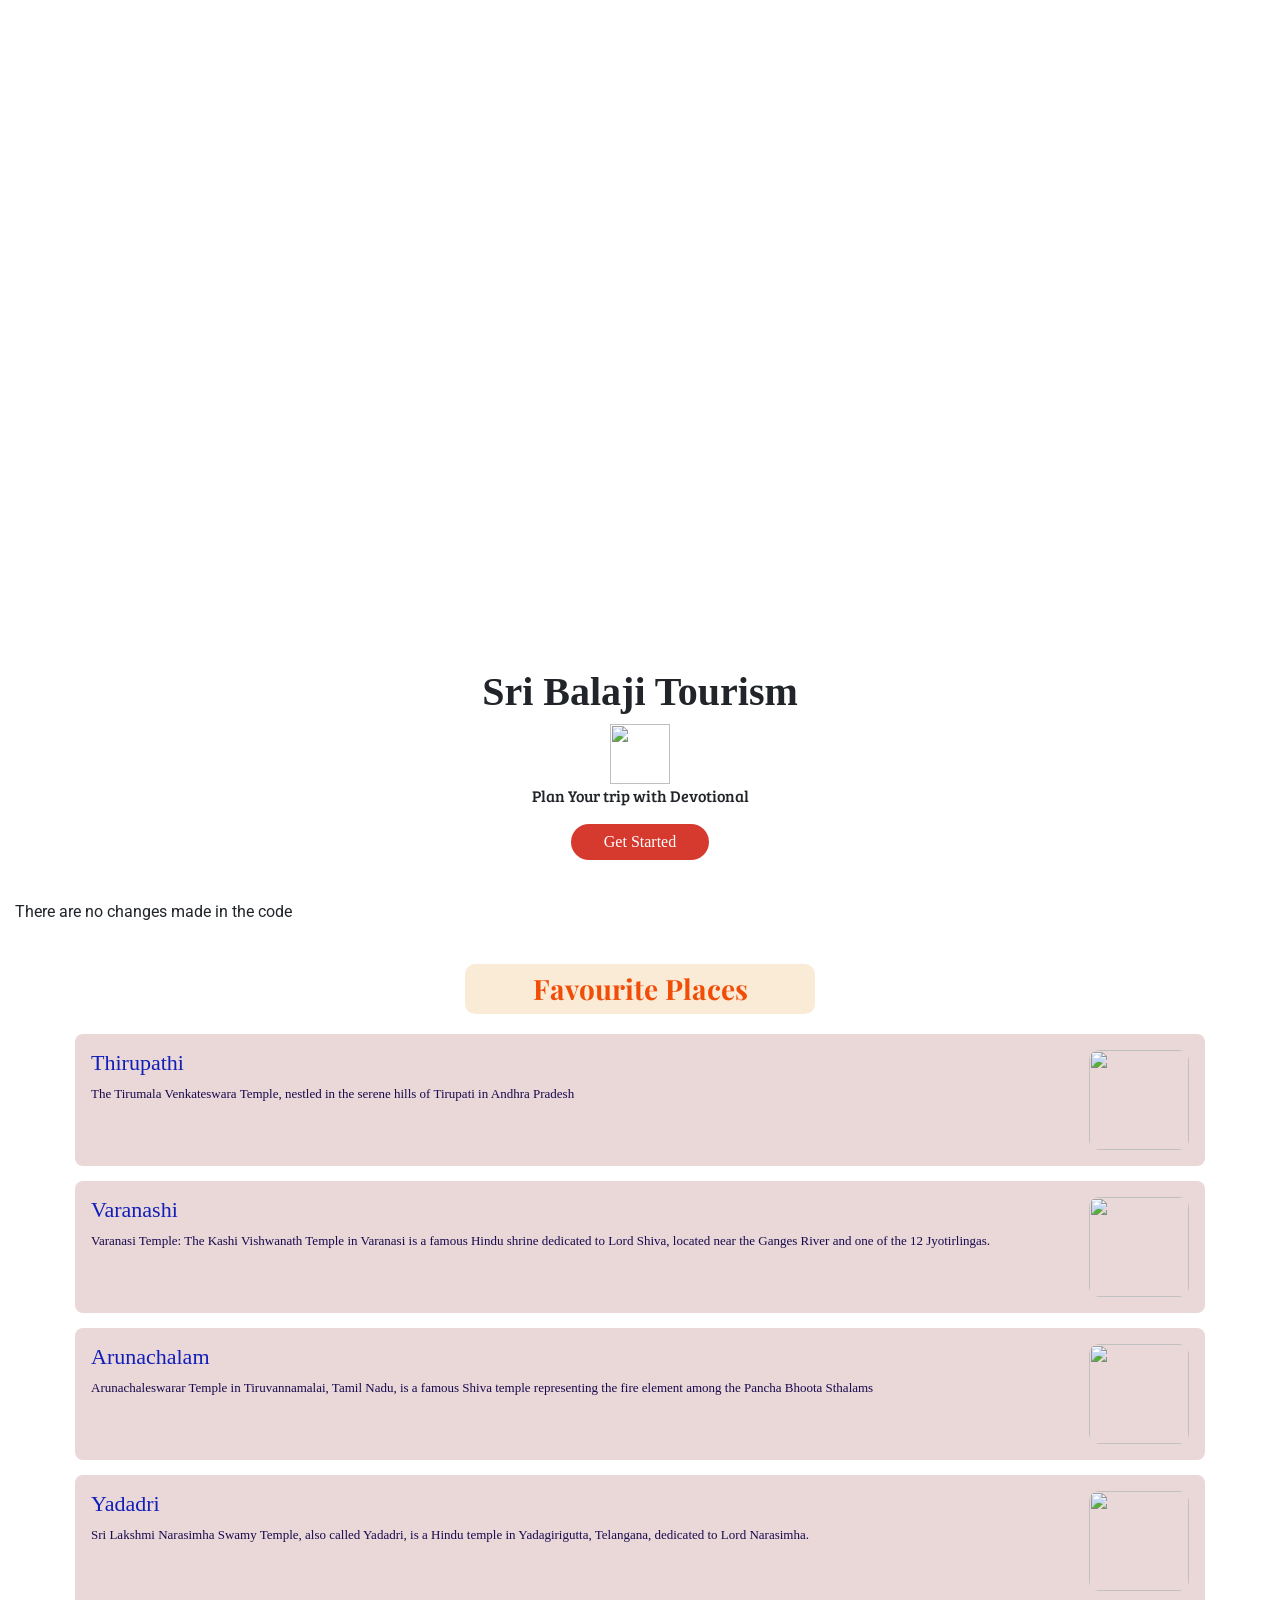
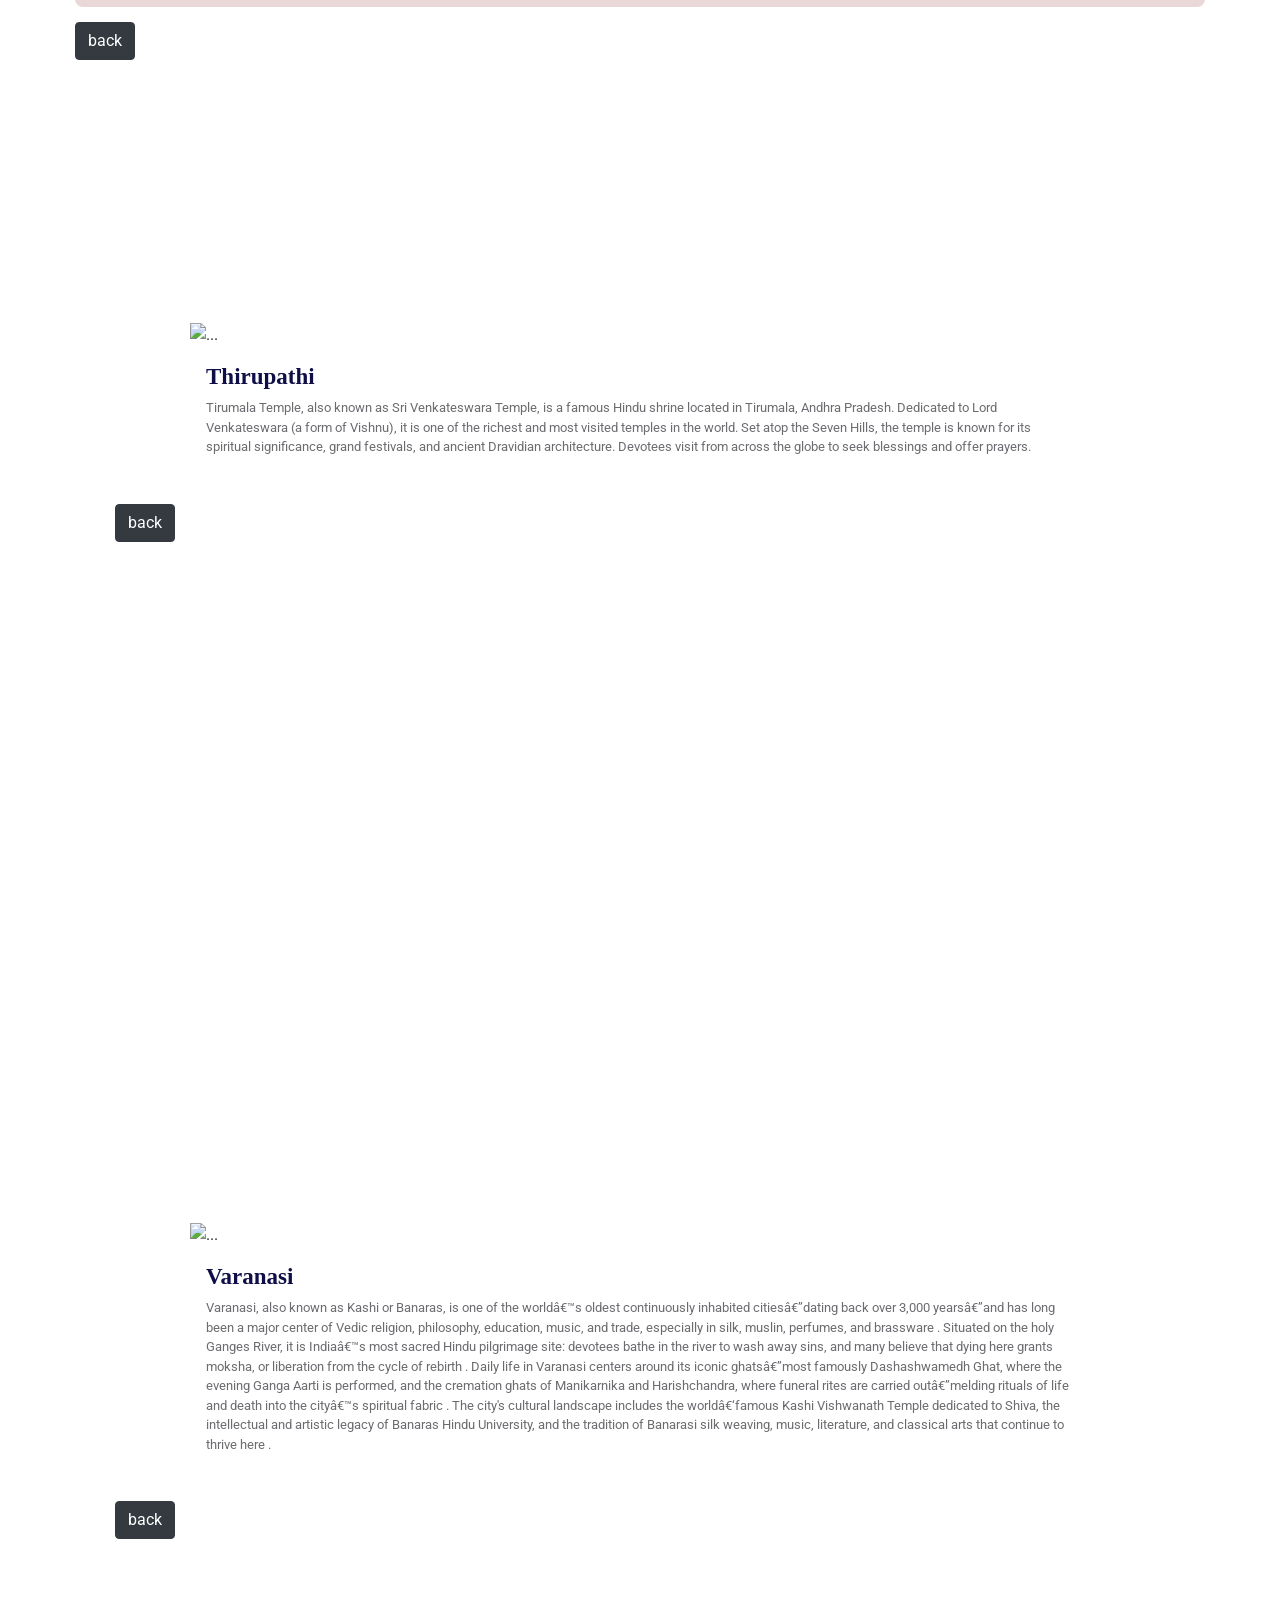
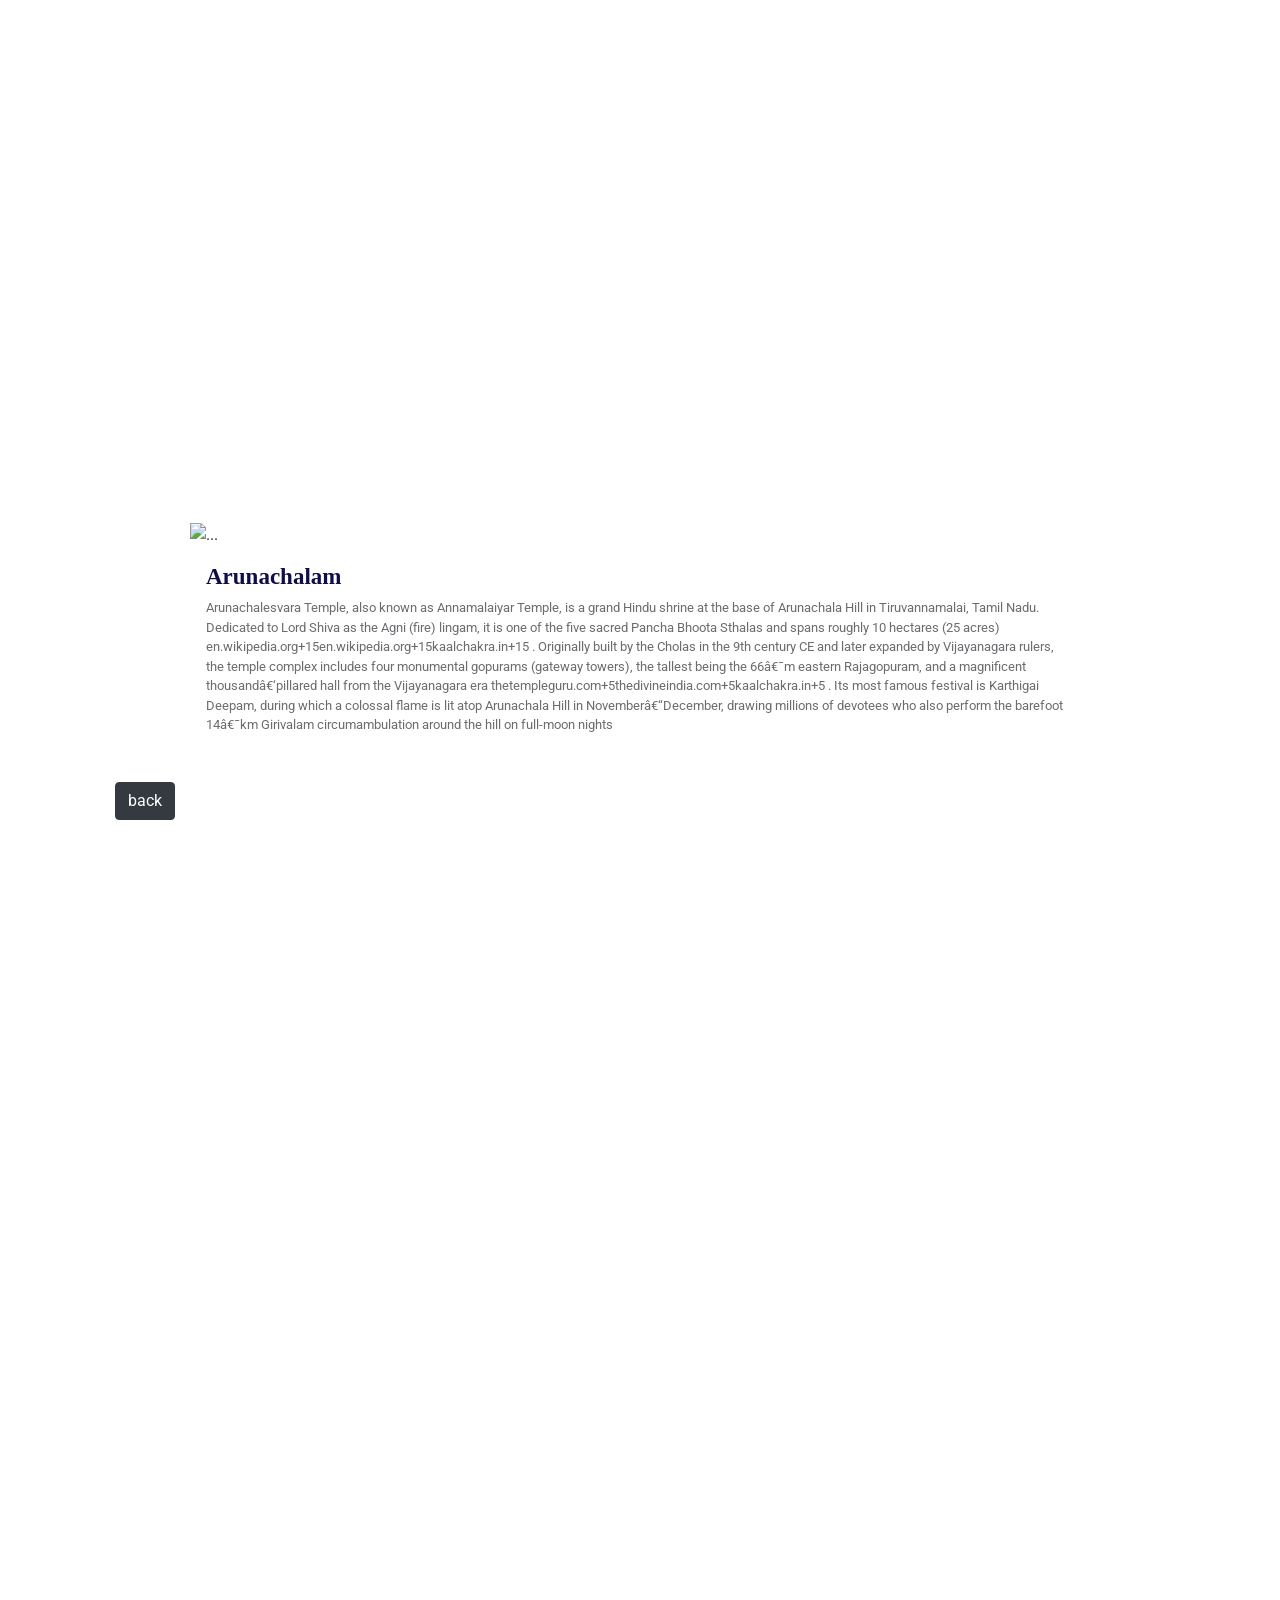
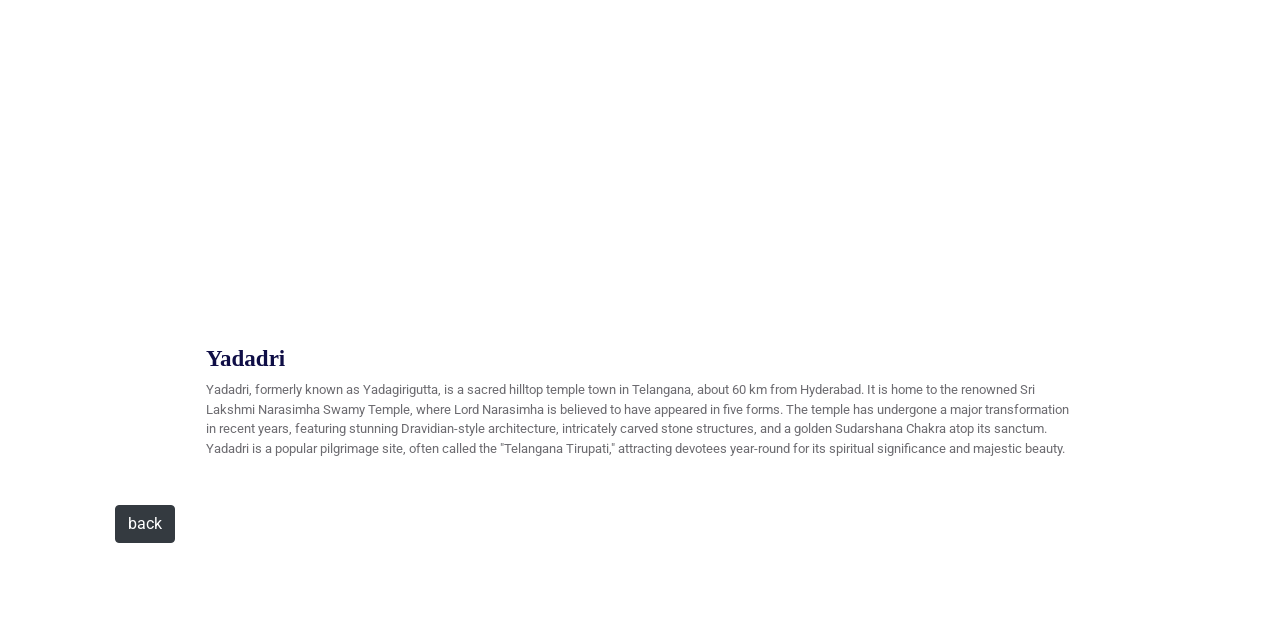
==== index.html @ 4195b689 "Update index.html" ====
<!DOCTYPE html>
<html>

<head>
    <link rel="stylesheet" href="https://stackpath.bootstrapcdn.com/bootstrap/4.5.2/css/bootstrap.min.css" integrity="sha384-JcKb8q3iqJ61gNV9KGb8thSsNjpSL0n8PARn9HuZOnIxN0hoP+VmmDGMN5t9UJ0Z" crossorigin="anonymous">
    <script src="https://code.jquery.com/jquery-3.5.1.slim.min.js" integrity="sha384-DfXdz2htPH0lsSSs5nCTpuj/zy4C+OGpamoFVy38MVBnE+IbbVYUew+OrCXaRkfj" crossorigin="anonymous"></script>
    <script src="https://cdn.jsdelivr.net/npm/popper.js@1.16.1/dist/umd/popper.min.js" integrity="sha384-9/reFTGAW83EW2RDu2S0VKaIzap3H66lZH81PoYlFhbGU+6BZp6G7niu735Sk7lN" crossorigin="anonymous"></script>
    <script src="https://stackpath.bootstrapcdn.com/bootstrap/4.5.2/js/bootstrap.min.js" integrity="sha384-B4gt1jrGC7Jh4AgTPSdUtOBvfO8shuf57BaghqFfPlYxofvL8/KUEfYiJOMMV+rV" crossorigin="anonymous"></script>
    <link rel="stylesheet" href="index.css">
</head>

<body>
    <div class="container-fluid">
        <div class="row">
            <div class="col-12 col-sm-12 col-md-6 col-xl-12">
                <div id="sectionHome">
                    <div class="bg-container d-flex flex-column justify-content-end">
                        <div class="tourism-card">
                            <h1 class="main-heading"> Sri Balaji Tourism</h1>
                            <p class="paragraph">
                                <img src="https://external-content.duckduckgo.com/iu/?u=https%3A%2F%2Fi.pinimg.com%2Foriginals%2F94%2F79%2Fde%2F9479de7b7106956ab9686d57e9018af1.jpg&f=1&nofb=1&ipt=e01b8afde6df83fabe0d00601549e93e719716b036ef08b080f4d89415a1902a" class="balaji-logo" />
                                </br>Plan Your trip with Devotional
                            </p>
                            <button class="button" onclick="display('sectionFavouritePlaces')">Get Started</button>
                        </div>
                    </div>There are no changes made in the code

                </div>
                <div id="sectionFavouritePlaces">
                    <div class="favourite-places-bg-container">
                        <h1 class="favourite-places-heading">Favourite Places</h1>
                        <div class="favourite-place-card-container d-flex flex-row justify-content-between" onclick="display('sectionTajMahalDetailedView')">
                            <div>
                                <h1 class="favourite-place-card-heading">Thirupathi</h1>
                                <p class="favourite-place-card-description">
                                    The Tirumala Venkateswara Temple, nestled in the serene hills of Tirupati in Andhra Pradesh
                                </p>
                            </div>
                            <div>
                                <img src="https://external-content.duckduckgo.com/iu/?u=https%3A%2F%2Ftfiglobalnews.com%2Fwp-content%2Fuploads%2F2022%2F12%2FTirupati_Balaji_temple_complex.jpg&f=1&nofb=1&ipt=64a5ea00f13ce7e74c8537146df864313cc345fa9e942169360be334f5037aa8" class="favourite-place-card-image" />
                            </div>

                        </div>
                        <div class="favourite-place-card-container d-flex flex-row justify-content-between" onclick="display('sectionGoldenTempleDetailedView')">
                            <div>
                                <h1 class="favourite-place-card-heading">Varanashi</h1>
                                <p class="favourite-place-card-description">
                                    Varanasi Temple: The Kashi Vishwanath Temple in Varanasi is a famous Hindu shrine dedicated to Lord Shiva, located near the Ganges River and one of the 12 Jyotirlingas.
                                </p>
                            </div>
                            <div>
                                <img src="https://external-content.duckduckgo.com/iu/?u=https%3A%2F%2Fwww.tourmyindia.com%2Fblog%2Fwp-content%2Fuploads%2F2023%2F02%2FVaranasi-Religious-Tourism-Popular-Temples-to-Visit-in-Varanasi.jpg&f=1&nofb=1&ipt=471bdfb95ff33719f95c7947a641fb3fe5b7a101c024f998e3257949e4a5c93d" class="favourite-place-card-image" />
                            </div>

                        </div>
                        <div class="favourite-place-card-container d-flex flex-row justify-content-between" onclick="display('sectionArunachalamTempleDetailedView')">
                            <div>
                                <h1 class="favourite-place-card-heading">Arunachalam</h1>
                                <p class="favourite-place-card-description">
                                    Arunachaleswarar Temple in Tiruvannamalai, Tamil Nadu, is a famous Shiva temple representing the fire element among the Pancha Bhoota Sthalams
                                </p>
                            </div>
                            <div>
                                <img src="https://encrypted-tbn0.gstatic.com/images?q=tbn:ANd9GcRwjYRe4BybwfrfgHwgW8Pzn5dio9k8huXOBAoXU-Se9A&s=10" class="favourite-place-card-image" />
                            </div>

                        </div>
                        <div class="favourite-place-card-container d-flex flex-row justify-content-between" onclick="display('sectionYadadriTempleDetailedView')">
                            <div>
                                <h1 class="favourite-place-card-heading">Yadadri</h1>
                                <p class="favourite-place-card-description">
                                    Sri Lakshmi Narasimha Swamy Temple, also called Yadadri, is a Hindu temple in Yadagirigutta, Telangana, dedicated to Lord Narasimha.
                                </p>
                            </div>
                            <div>
                                <img src="https://external-content.duckduckgo.com/iu/?u=https%3A%2F%2Ftse2.mm.bing.net%2Fth%2Fid%2FOIP.yFbppGT-9G1YxyO4Nz_aGgHaE4%3Fpid%3DApi&f=1&ipt=25a10aa318643e271bbb2f9b9fc048b1a77aedc39e9fe5e6f0d69fba869d1e87&ipo=images" class="favourite-place-card-image" />
                            </div>

                        </div>
                        <button class="btn btn-dark" onclick="display('sectionHome')">back</button>
                    </div>
                </div>
                <div id="sectionTajMahalDetailedView">
                    <div class="detailed-view-bg-container">
                        <h1 class="detailed-view-heading">Detailed View</h1>
                        <div class="detailed-view-card-container">
                            <div id="carouselExampleIndicators1" class="carousel slide" data-ride="carousel">
                                <ol class="carousel-indicators">
                                    <li data-target="#carouselExampleIndicators" data-slide-to="0" class="active"></li>
                                    <li data-target="#carouselExampleIndicators" data-slide-to="1"></li>
                                    <li data-target="#carouselExampleIndicators" data-slide-to="2"></li>
                                </ol>
                                <div class="carousel-inner">
                                    <div class="carousel-item active">
                                        <img src="https://external-content.duckduckgo.com/iu/?u=https%3A%2F%2Ftse1.mm.bing.net%2Fth%2Fid%2FOIP.YUrFMArbCBVs9sr-he4M2QHaE8%3Fpid%3DApi&f=1&ipt=6a6df800c8b699d6bfc9d7bbc48ece94a73a1002f1f9f75743a2bda0418d4b60&ipo=images" integrity="sha384-DfXdz2htPH0lsSSs5nCTpuj/zy4C+OGpamoFVy38MVBnE+IbbVYUew+OrCXaRkfj" class="d-block w-100" alt="..." />
                                    </div>
                                    <div class="carousel-item">
                                        <img src="https://external-content.duckduckgo.com/iu/?u=https%3A%2F%2Fwallpapers.com%2Fimages%2Fhd%2Ftirupati-balaji-three-statues-avgtoxeqmwl8146u.jpg&f=1&nofb=1&ipt=514b94a393e028b2712175e191f07d54c62233c73ede06464c9e13a2733b291a" class="d-block w-100" alt="..." />
                                    </div>
                                    <div class="carousel-item">
                                        <img src="https://external-content.duckduckgo.com/iu/?u=https%3A%2F%2Ftse4.mm.bing.net%2Fth%2Fid%2FOIP.BniHvixQVhSehjMfbjxejgHaEK%3Fpid%3DApi&f=1&ipt=00cea373f4251bb2215c5baf3a7b54943ee6f9aaf1b8513656304a08f659fae8&ipo=images" class="d-block w-100" alt="..." />
                                    </div>
                                </div>
                                <a class="carousel-control-prev" href="#carouselExampleIndicators1" role="button" data-slide="prev">
                                    <span class="carousel-control-prev-icon" aria-hidden="true"></span>
                                    <span class="sr-only">Previous</span>
                                </a>
                                <a class="carousel-control-next" href="#carouselExampleIndicators1" role="button" data-slide="next">
                                    <span class="carousel-control-next-icon" aria-hidden="true"></span>
                                    <span class="sr-only">Next</span>
                                </a>
                            </div>
                            <div class="detailed-view-card-text-container">
                                <h1 class="detailed-view-card-heading"> Thirupathi</h1>
                                <p class="detailed-view-card-description">
                                    Tirumala Temple, also known as Sri Venkateswara Temple, is a famous Hindu shrine located in Tirumala,
                                    Andhra Pradesh. Dedicated to Lord Venkateswara (a form of Vishnu), it is one of the richest and most visited temples in the world.
                                    Set atop the Seven Hills, the temple is known for its spiritual significance, grand festivals, and ancient Dravidian architecture.
                                    Devotees visit from across the globe to seek blessings and offer prayers.
                                </p>
                            </div>
                        </div>
                        <button class="btn btn-dark" onclick="display('sectionFavouritePlaces')">
                            back
                        </button>
                    </div>
                </div>
                <div id="sectionGoldenTempleDetailedView">
                    <div class="detailed-view-bg-container">
                        <h1 class="detailed-view-heading">Detailed View</h1>
                        <div class="detailed-view-card-container">
                            <div id="goldenTempleCarousel" class="carousel slide" data-ride="carousel">
                                <ol class="carousel-indicators">
                                    <li data-target="#goldenTempleCarousel" data-slide-to="0" class="active"></li>
                                    <li data-target="#goldenTempleCarousel" data-slide-to="1"></li>
                                    <li data-target="#goldenTempleCarousel" data-slide-to="2"></li>
                                </ol>
                                <div class="carousel-inner">
                                    <div class="carousel-item active">
                                        <img src="https://media.istockphoto.com/id/658871478/photo/ghats-on-the-ganges-river.webp?s=1024x1024&w=is&k=20&c=voE7jxUKerPdtp9XQL-0xYWkDx9uWPrnuPqgZ1CqWS8=" class="d-block w-100" alt="..." />
                                    </div>
                                    <div class="carousel-item">
                                        <img src="https://media.istockphoto.com/id/2158688210/photo/the-visual-depicts-a-person-holding-a-torch-with-a-snake-coiled-around-them-aarati-ceremony.webp?s=1024x1024&w=is&k=20&c=7gscwMTU8AhQHLzMS8EBIXBJAy4FXkJweY98GRiz59o=" class="d-block w-100" alt="..." />
                                    </div>
                                    <div class="carousel-item">
                                        <img src="https://www.planetware.com/wpimages/2020/02/india-varanasi-best-places-to-visit-ganges-river.jpg" class="d-block w-100" alt="..." />
                                    </div>
                                </div>
                                <a class="carousel-control-prev" href="#goldenTempleCarousel" role="button" data-slide="prev">
                                    <span class="carousel-control-prev-icon" aria-hidden="true"></span>
                                    <span class="sr-only">Previous</span>
                                </a>
                                <a class="carousel-control-next" href="#goldenTempleCarousel" role="button" data-slide="next">
                                    <span class="carousel-control-next-icon" aria-hidden="true"></span>
                                    <span class="sr-only">Next</span>
                                </a>
                            </div>
                            <div class="detailed-view-card-text-container">
                                <h1 class="detailed-view-card-heading">Varanasi</h1>
                                <p class="detailed-view-card-description">
                                    Varanasi, also known as Kashi or Banaras, is one of the world’s oldest continuously inhabited cities—dating back over 3,000 years—and has long been a major center of Vedic religion, philosophy, education, music, and trade, especially in silk, muslin, perfumes, and brassware . Situated on the holy Ganges River, it is India’s most sacred Hindu pilgrimage site: devotees bathe in the river to wash away sins, and many believe that dying here grants moksha, or liberation from the cycle of rebirth . Daily life in Varanasi centers around its iconic ghats—most famously Dashashwamedh Ghat, where the evening Ganga Aarti is performed, and the cremation ghats of Manikarnika and Harishchandra, where funeral rites are carried out—melding rituals of life and death into the city’s spiritual fabric . The city's cultural landscape includes the world‑famous Kashi Vishwanath Temple dedicated to Shiva, the intellectual and artistic legacy of Banaras Hindu University, and the tradition of Banarasi silk weaving, music, literature, and classical arts that continue to thrive here .


                                </p>

                            </div>
                        </div>
                        <button class="btn btn-dark" onclick="display('sectionFavouritePlaces')">
                            back
                        </button>
                    </div>
                </div>
                <div id="sectionArunachalamTempleDetailedView">
                    <div class="detailed-view-bg-container">
                        <h1 class="detailed-view-heading">Detailed View</h1>
                        <div class="detailed-view-card-container">
                            <div id="arunachalamTempleCarousel" class="carousel slide" data-ride="carousel">
                                <ol class="carousel-indicators">
                                    <li data-target="#arunachalamTempleCarousel" data-slide-to="0" class="active"></li>
                                    <li data-target="#arunachalamTempleCarousel" data-slide-to="1"></li>
                                    <li data-target="#arunachalamTempleCarousel" data-slide-to="2"></li>
                                </ol>
                                <div class="carousel-inner">
                                    <div class="carousel-item active">
                                        <img src="https://i.pinimg.com/474x/9d/31/46/9d314680ccbe7cf9982e997acf9f3acc.jpg" class="d-block w-100" alt="..." />
                                    </div>
                                    <div class="carousel-item">
                                        <img src="https://i.pinimg.com/736x/70/7f/e4/707fe4be9bc5aad6b6e3112628b8515d.jpg" class="d-block w-100" alt="..." />
                                    </div>
                                    <div class="carousel-item">
                                        <img src="https://lh3.googleusercontent.com/gps-cs-s/AC9h4no_vCpFtW1iCVYBin8SK-YMV0RCmfLOCjiCj9wr0zEpHEmdwbYrMHM1U9U5oAElQmHokpXRg2DF5cOXx7_DNaIAyWvtdgEE9M8JXDKx9cBrlwrP4miU1_LBc2YClsOOUdCPRlWT=s294-w294-h220-n-k-no" class="d-block w-100" alt="..." />
                                    </div>
                                </div>
                                <a class="carousel-control-prev" href="#arunachalamTempleCarousel" role="button" data-slide="prev">
                                    <span class="carousel-control-prev-icon" aria-hidden="true"></span>
                                    <span class="sr-only">Previous</span>
                                </a>
                                <a class="carousel-control-next" href="#arunachalamTempleCarousel" role="button" data-slide="next">
                                    <span class="carousel-control-next-icon" aria-hidden="true"></span>
                                    <span class="sr-only">Next</span>
                                </a>
                            </div>
                            <div class="detailed-view-card-text-container">
                                <h1 class="detailed-view-card-heading">Arunachalam</h1>
                                <p class="detailed-view-card-description">
                                    Arunachalesvara Temple, also known as Annamalaiyar Temple, is a grand Hindu shrine at the base of Arunachala Hill in Tiruvannamalai, Tamil Nadu. Dedicated to Lord Shiva as the Agni (fire) lingam, it is one of the five sacred Pancha Bhoota Sthalas and spans roughly 10 hectares (25 acres)
                                    en.wikipedia.org+15en.wikipedia.org+15kaalchakra.in+15
                                    . Originally built by the Cholas in the 9th century CE and later expanded by Vijayanagara rulers, the temple complex includes four monumental gopurams (gateway towers), the tallest being the 66 m eastern Rajagopuram, and a magnificent thousand‑pillared hall from the Vijayanagara era
                                    thetempleguru.com+5thedivineindia.com+5kaalchakra.in+5
                                    . Its most famous festival is Karthigai Deepam, during which a colossal flame is lit atop Arunachala Hill in November–December, drawing millions of devotees who also perform the barefoot 14 km Girivalam circumambulation around the hill on full-moon nights
                                </p>

                            </div>
                        </div>
                        <button class="btn btn-dark" onclick="display('sectionFavouritePlaces')">
                            back
                        </button>
                    </div>
                </div>
                <div id="sectionYadadriTempleDetailedView">
                    <div class="detailed-view-bg-container">
                        <h1 class="detailed-view-heading">Detailed View</h1>
                        <div class="detailed-view-card-container">
                            <div class="embed-responsive embed-responsive-16by9">
                                <iframe class="embed-responsive-item" src="https://www.youtube.com/embed/sQZgrjzYKZ0?rel=0" allowfullscreen></iframe>
                            </div>
                            <div class="detailed-view-card-text-container">
                                <h1 class="detailed-view-card-heading">Yadadri</h1>
                                <p class="detailed-view-card-description">
                                    Yadadri, formerly known as Yadagirigutta, is a sacred hilltop temple town in Telangana, about 60 km from Hyderabad. It is home to the renowned Sri Lakshmi Narasimha Swamy Temple, where Lord Narasimha is believed to have appeared in five forms. The temple has undergone a major transformation in recent years, featuring stunning Dravidian-style architecture, intricately carved stone structures, and a golden Sudarshana Chakra atop its sanctum. Yadadri is a popular pilgrimage site, often called the "Telangana Tirupati," attracting devotees year-round for its spiritual significance and majestic beauty.
                                </p>

                            </div>
                        </div>
                        <button class="btn btn-dark" onclick="display('sectionFavouritePlaces')">
                            back
                        </button>
                    </div>
                </div>
            </div>
        </div>
    </div>


    <script type="text/javascript" src="https://d2clawv67efefq.cloudfront.net/ccbp-static-website/js/ccbp-ui-kit.js"></script>
</body>

</html>
---- index.css ----
@import url('https://fonts.googleapis.com/css2?family=Bree+Serif&family=Caveat:wght@400;700&family=Lobster&family=Monoton&family=Open+Sans:ital,wght@0,400;0,700;1,400;1,700&family=Playfair+Display+SC:ital,wght@0,400;0,700;1,700&family=Playfair+Display:ital,wght@0,400;0,700;1,700&family=Roboto:ital,wght@0,400;0,700;1,400;1,700&family=Source+Sans+Pro:ital,wght@0,400;0,700;1,700&family=Work+Sans:ital,wght@0,400;0,700;1,700&display=swap');


.bg-container {
    background-image: url("https://res.cloudinary.com/dogvzuurc/image/upload/f_auto/q_auto/balaji_medium_and_large_devices_sqqo5o.png");
    height: 100vh;
    background-size: cover;
    background-position: center;
    margin: 0px;
    padding: 0px;
}

.tourism-card {
    text-align: center;
    background-color: white;
    border-radius: 25px;
    padding: 20px;
    margin-bottom: 20px;
    /* DESKTOP KI 100px, MOBILE KI AUTO */
    margin-left: auto;
    margin-right: auto;
    max-width: 500px;
    width: 90%;
}

.button {
    color: white;
    background-color: #d63a2f;
    width: 138px;
    height: 36px;
    border-width: 0px;
    border-radius: 20px;
    font-family: "fantasy";
}

.balaji-logo {
    height: 60px;
    width: 60px;
}

.main-heading {
    font-family: "fantasy";
    font-weight: bold;
}

.paragraph {
    font-family: "Bree Serif";
}

.favourite-places-bg-container {
    background-image: url("https://res.cloudinary.com/dogvzuurc/image/upload/f_auto/q_auto/favorite_place_background_img_de6s27.jpg");
    min-height: 100vh;
    background-size: cover;
    padding: 20px;
}

.favourite-places-heading {
    color: #f24d06;
    font-family: 'Playfair Display', serif;
    font-size: 28px;
    font-weight: bold;
    text-align: center;
    background-color: antiquewhite;
    border-radius: 10px;
    padding: 8px 20px;
    max-width: 350px;
    margin: 0 auto 20px auto;
}

.favourite-place-card-container {
    background-color: rgb(234, 215, 215);
    border-radius: 8px;
    padding: 16px;
    margin-bottom: 15px;
}

.favourite-place-card-heading {
    font-size: 22px;
    font-family: fantasy;
    color: #111eb8;
}

.favourite-place-card-description {
    color: #170a4e;
    font-family: "fantasy";
    font-size: 13px;
}

.favourite-place-card-image {
    width: 100px;
    height: 100px;
    border-radius: 10px;
    object-fit: cover;
}

.detailed-view-bg-container {
    background-image: url("https://img.freepik.com/free-vector/decorative-golden-mandala-red-background_1035-25355.jpg");
    min-height: 100vh;
    background-size: cover;
    /* MOBILE KI PADDING TAKKUVA */
    padding: 15px;
}

.detailed-view-heading {
    color: white;
    font-family: "fantasy";
    font-size: 28px;
    font-weight: bold;
    padding: 15px;
}

.detailed-view-card-container {
    background-color: white;
    border-radius: 8px;
    margin: 15px auto;
    max-width: 900px;
}

.detailed-view-card-heading {
    color: #0f0e46;
    font-family: "fantasy";
    font-size: 23px;
    font-weight: bold;
}

.detailed-view-card-description {
    color: #6c6b70;
    font-family: "Roboto";
    font-size: 13px;
}

.detailed-view-card-text-container {
    padding: 16px;
}


@media screen and (max-width: 768px) {
    .favourite-places-bg-container {
        padding: 15px;
    }

    .favourite-place-card-container {
        flex-direction: column !important;
        margin: 10px 0px;
    }

    .favourite-place-card-image {
        width: 100%;
        height: 180px;
        margin-top: 10px;
    }

    .detailed-view-bg-container {
        padding: 10px;
    }

    .tourism-card {
        width: 90%;
        margin-left: auto;
        margin-right: auto;
    }
}

@media screen and (min-width: 768px) {
    .favourite-places-bg-container {
        padding: 40px 60px;
    }

    .detailed-view-bg-container {
        padding: 20px 100px;
    }
}
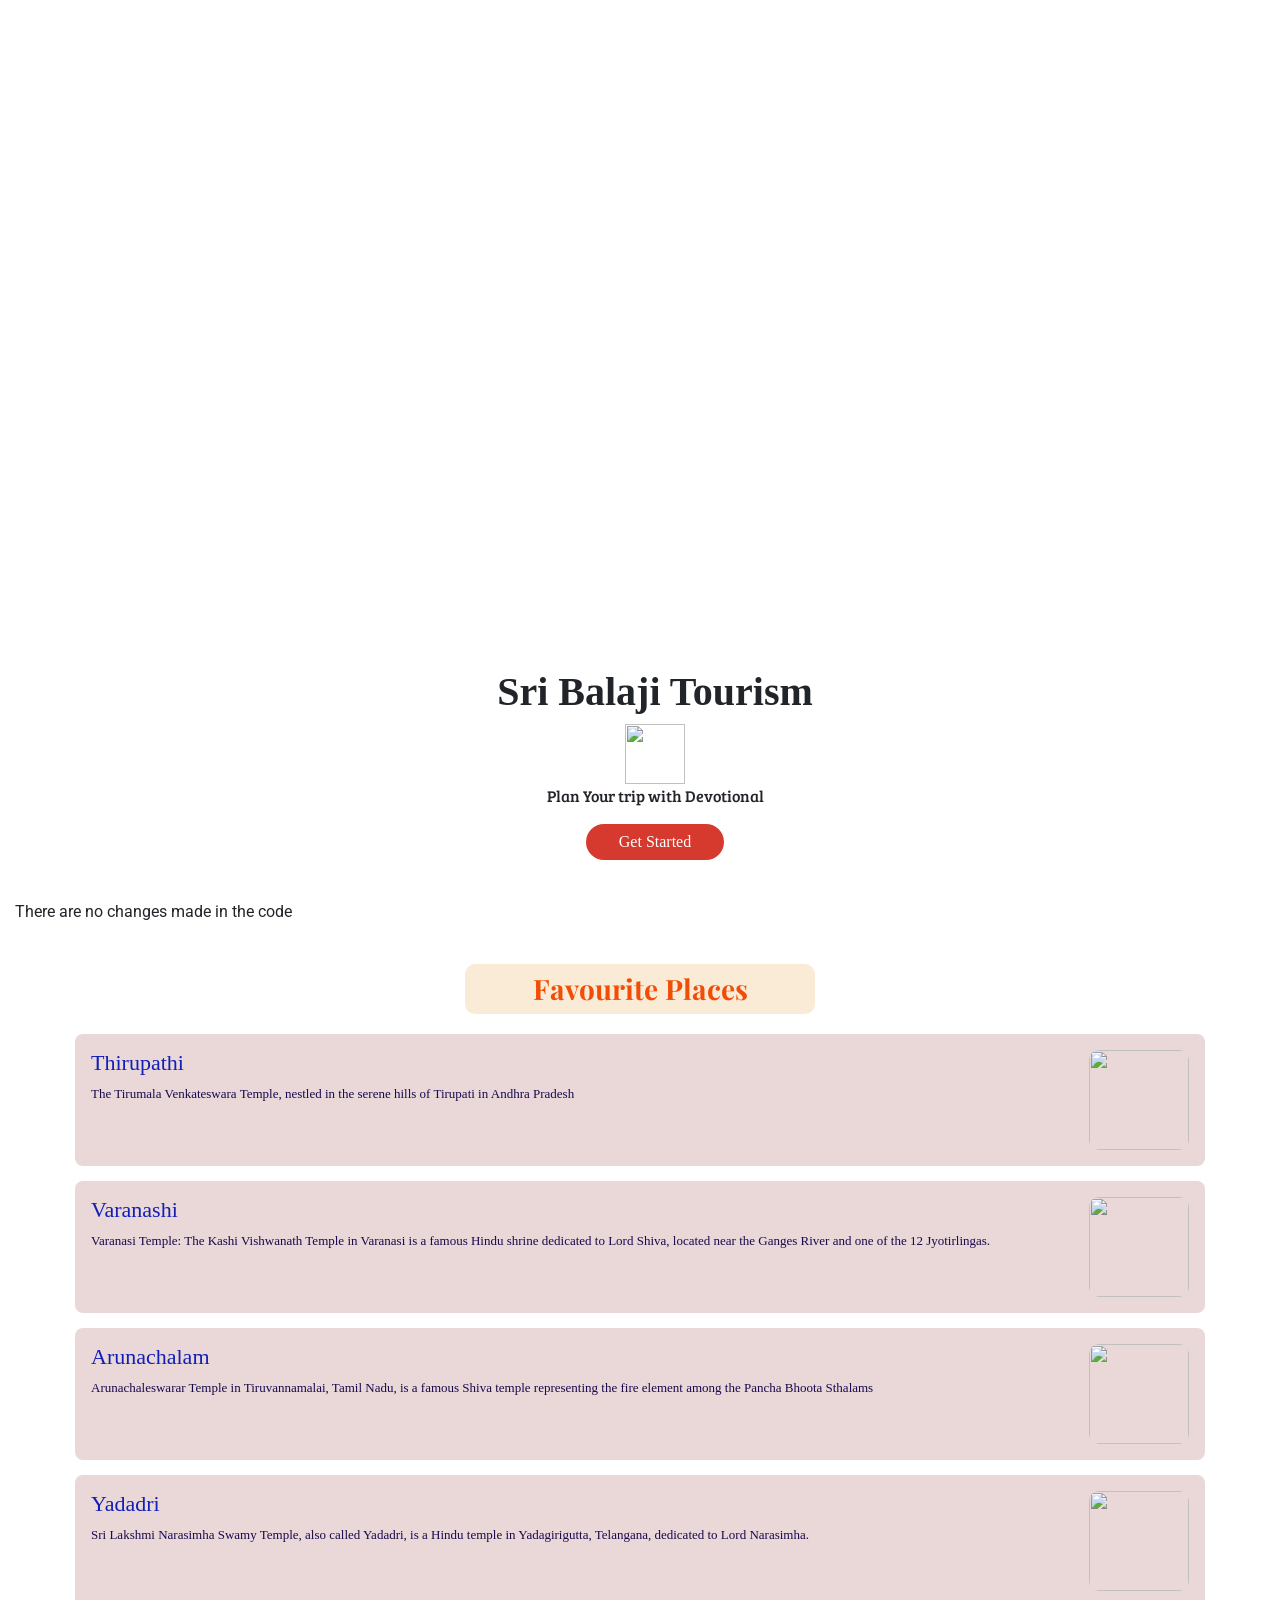
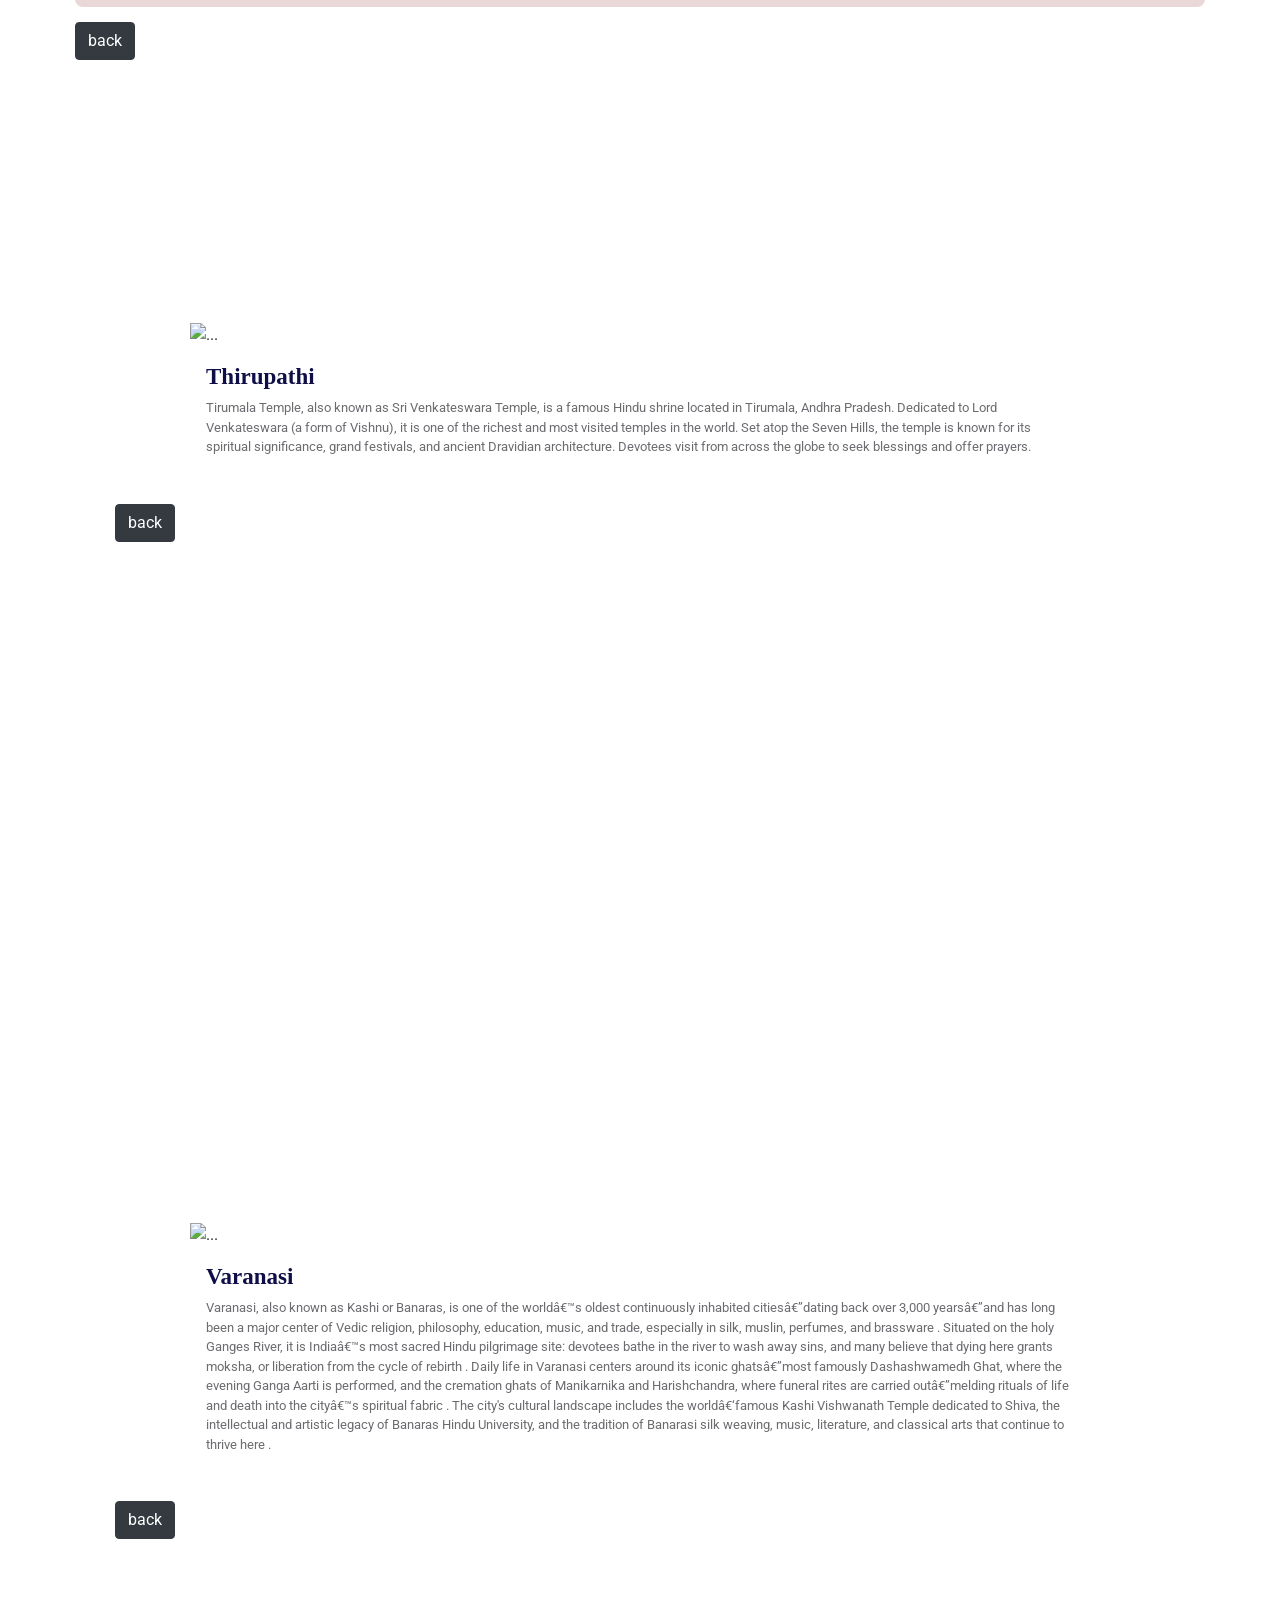
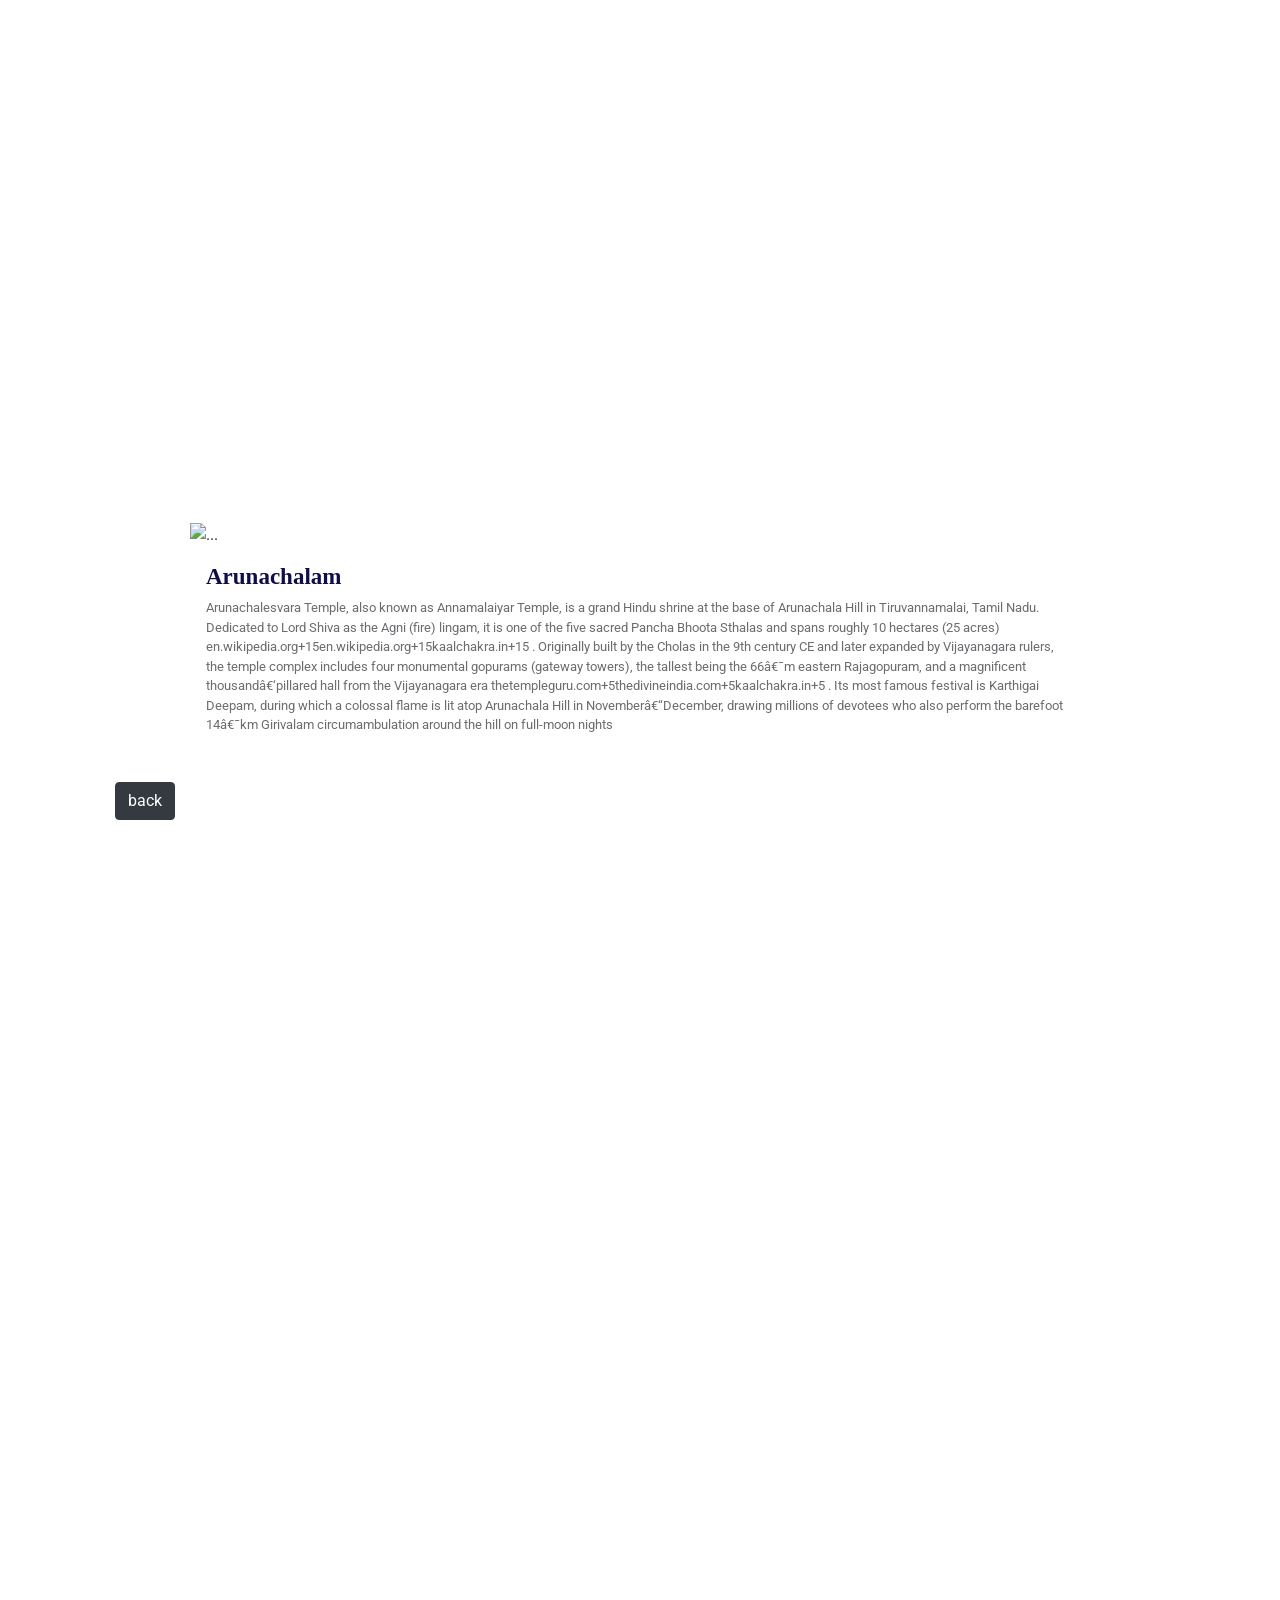
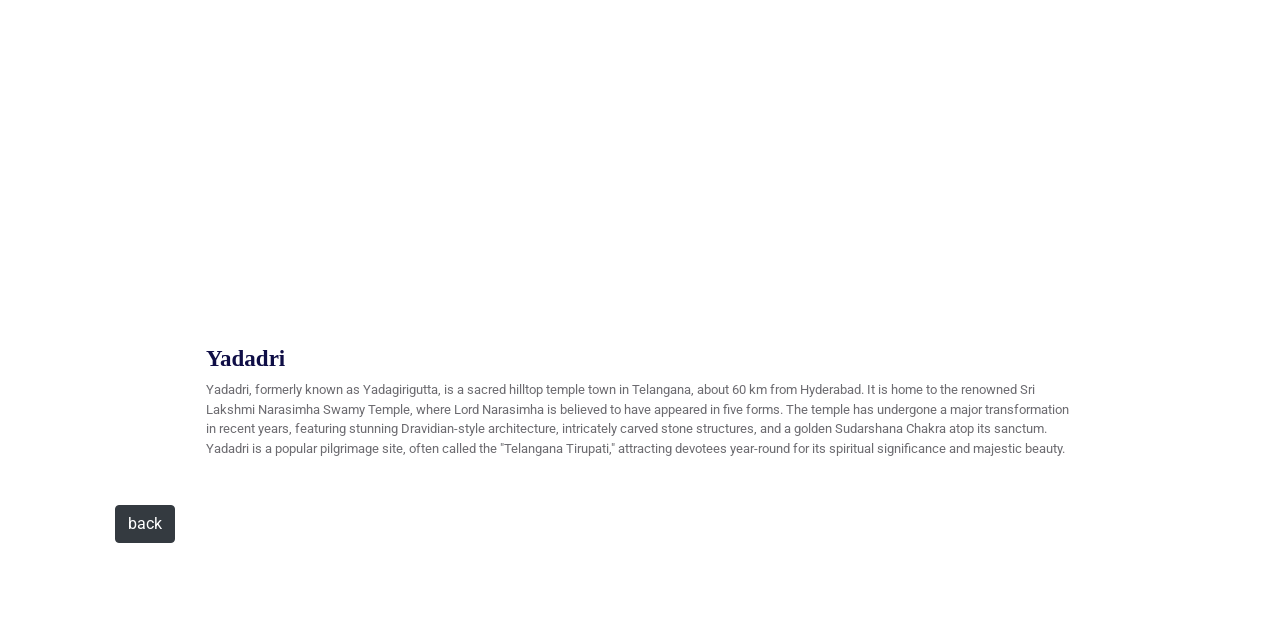
==== commit 425882d1: "Update index.html" ====
--- a/index.html
+++ b/index.html
@@ -2,6 +2,7 @@
 <html>
 
 <head>
+    <meta name="viewport" content="width=device-width, initial-scale=1.0">
     <link rel="stylesheet" href="https://stackpath.bootstrapcdn.com/bootstrap/4.5.2/css/bootstrap.min.css" integrity="sha384-JcKb8q3iqJ61gNV9KGb8thSsNjpSL0n8PARn9HuZOnIxN0hoP+VmmDGMN5t9UJ0Z" crossorigin="anonymous">
     <script src="https://code.jquery.com/jquery-3.5.1.slim.min.js" integrity="sha384-DfXdz2htPH0lsSSs5nCTpuj/zy4C+OGpamoFVy38MVBnE+IbbVYUew+OrCXaRkfj" crossorigin="anonymous"></script>
     <script src="https://cdn.jsdelivr.net/npm/popper.js@1.16.1/dist/umd/popper.min.js" integrity="sha384-9/reFTGAW83EW2RDu2S0VKaIzap3H66lZH81PoYlFhbGU+6BZp6G7niu735Sk7lN" crossorigin="anonymous"></script>
--- a/index.css
+++ b/index.css
@@ -2,12 +2,24 @@
 
 
 .bg-container {
-    background-image: url("https://res.cloudinary.com/dogvzuurc/image/upload/f_auto/q_auto/balaji_medium_and_large_devices_sqqo5o.png");
+    background-image: url("https://res.cloudinary.com/dogvzuurc/image/upload/f_auto/q_auto/balaji_small_devices_ry1z1p.png");
     height: 100vh;
+    width: 100vw;
     background-size: cover;
     background-position: center;
+    background-repeat: no-repeat;
     margin: 0px;
     padding: 0px;
+    display: flex;
+    flex-direction: column;
+    justify-content: flex-end;
+}
+
+@media screen and (min-width: 768px) {
+    .bg-container {
+        background-image: url("https://res.cloudinary.com/dogvzuurc/image/upload/f_auto/q_auto/balaji_medium_and_large_devices_sqqo5o.png");
+        background-position: center top;
+    }
 }
 
 .tourism-card {
@@ -15,14 +27,10 @@
     background-color: white;
     border-radius: 25px;
     padding: 20px;
-    margin-bottom: 20px;
-    /* DESKTOP KI 100px, MOBILE KI AUTO */
-    margin-left: auto;
-    margin-right: auto;
-    max-width: 500px;
+    margin: 0 auto 20px auto;
     width: 90%;
+    max-width: 400px;
 }
-
 .button {
     color: white;
     background-color: #d63a2f;
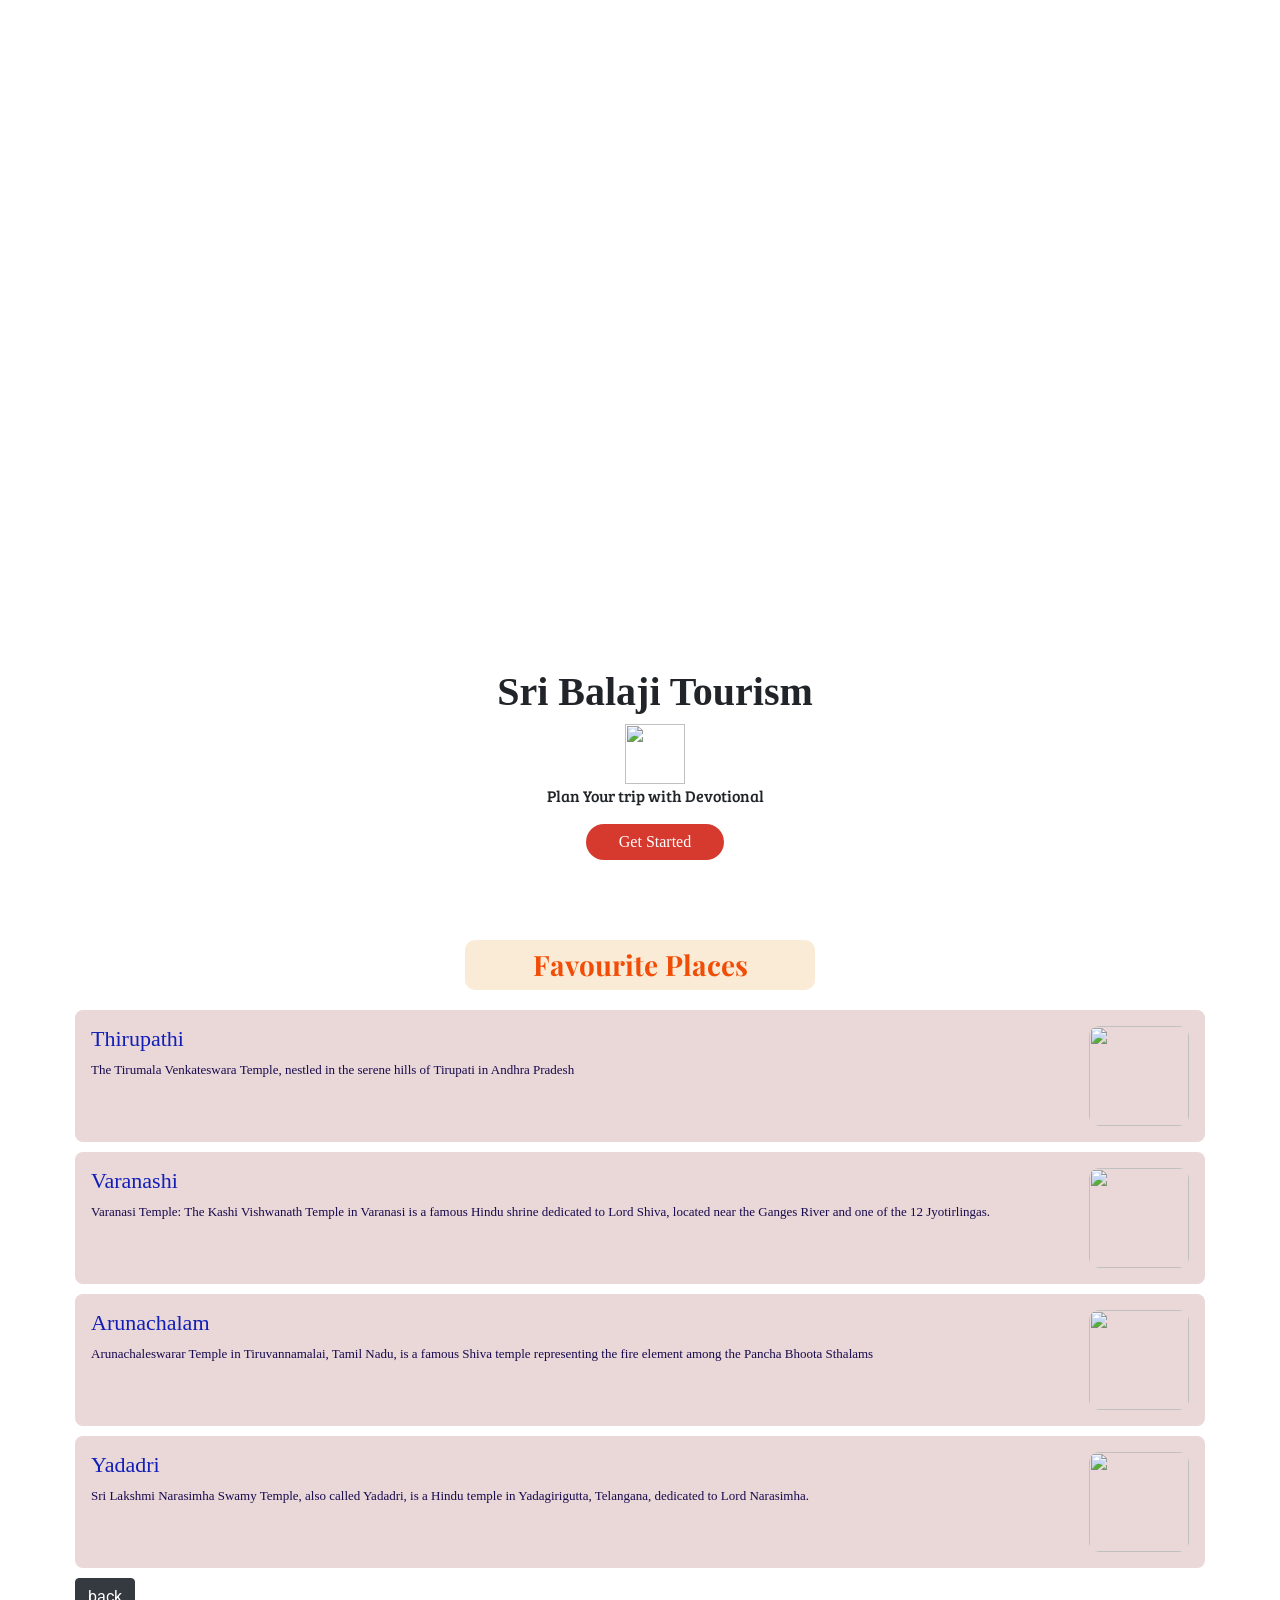
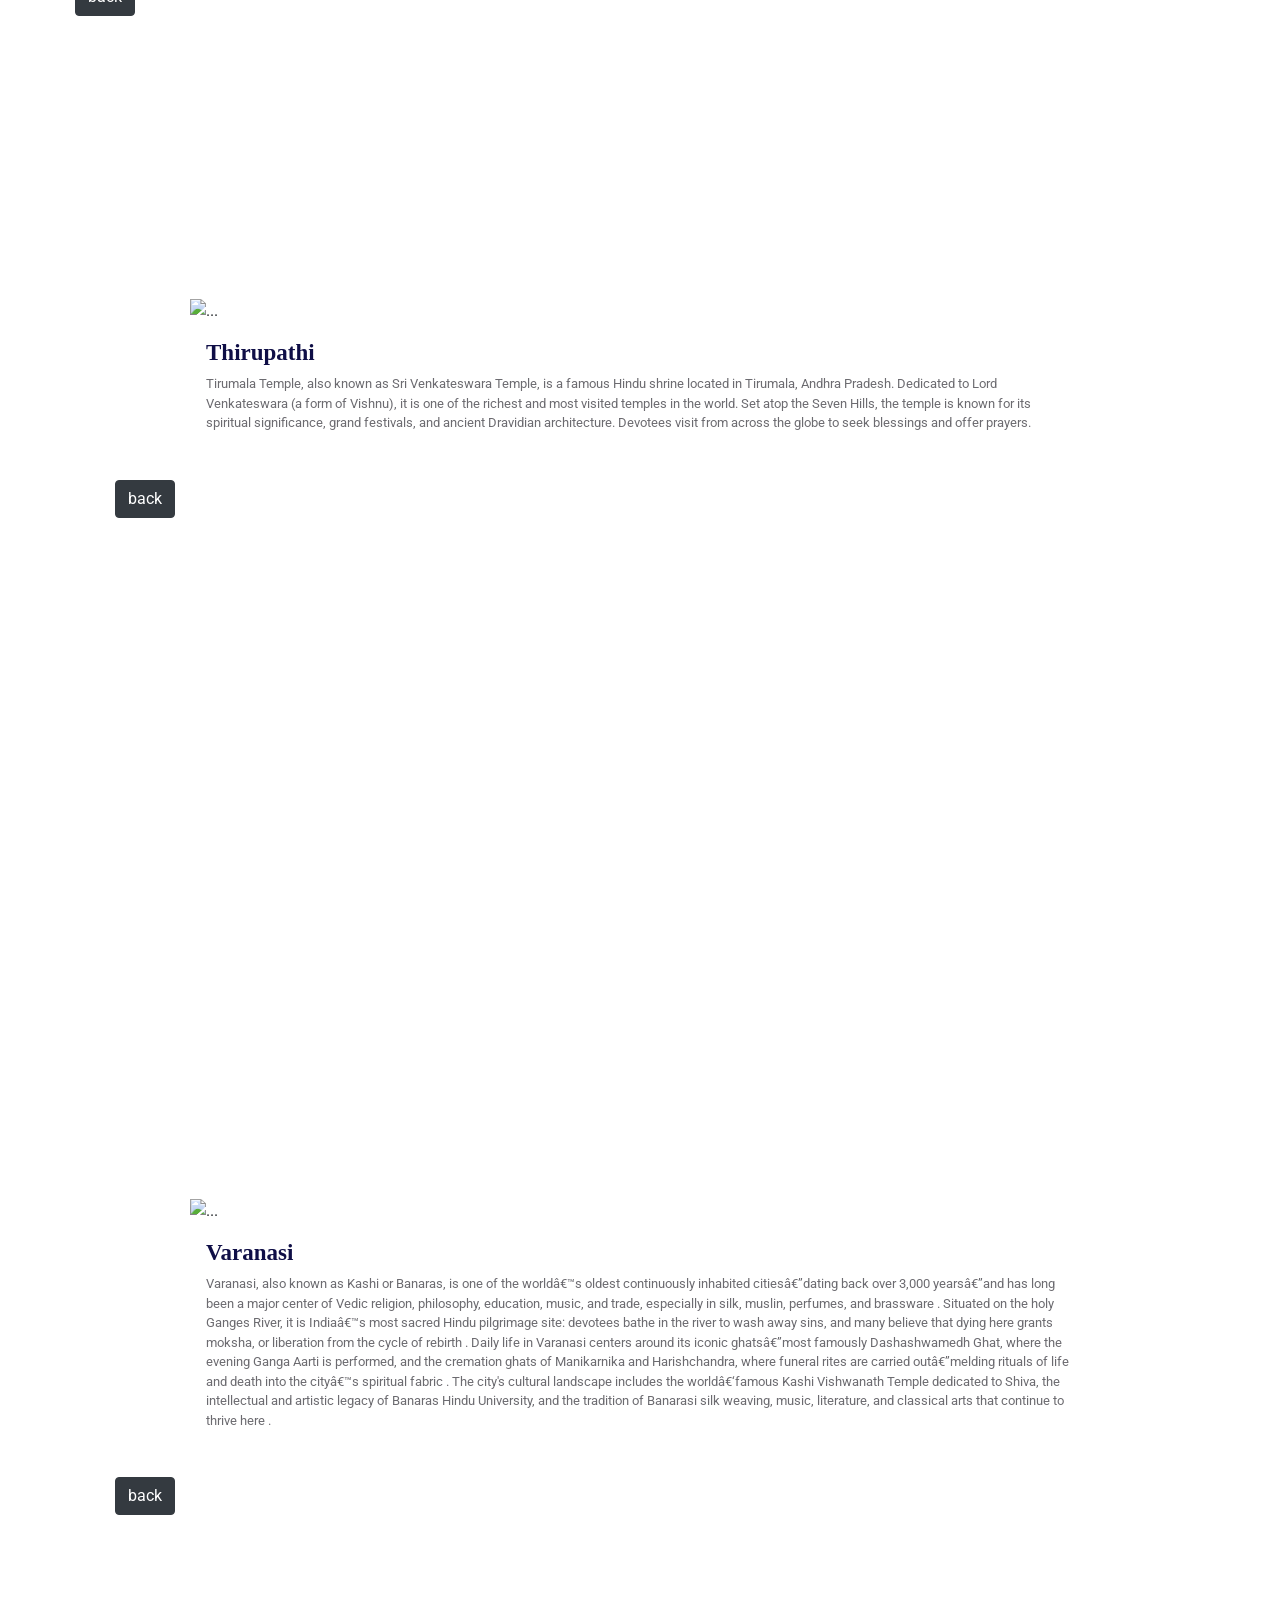
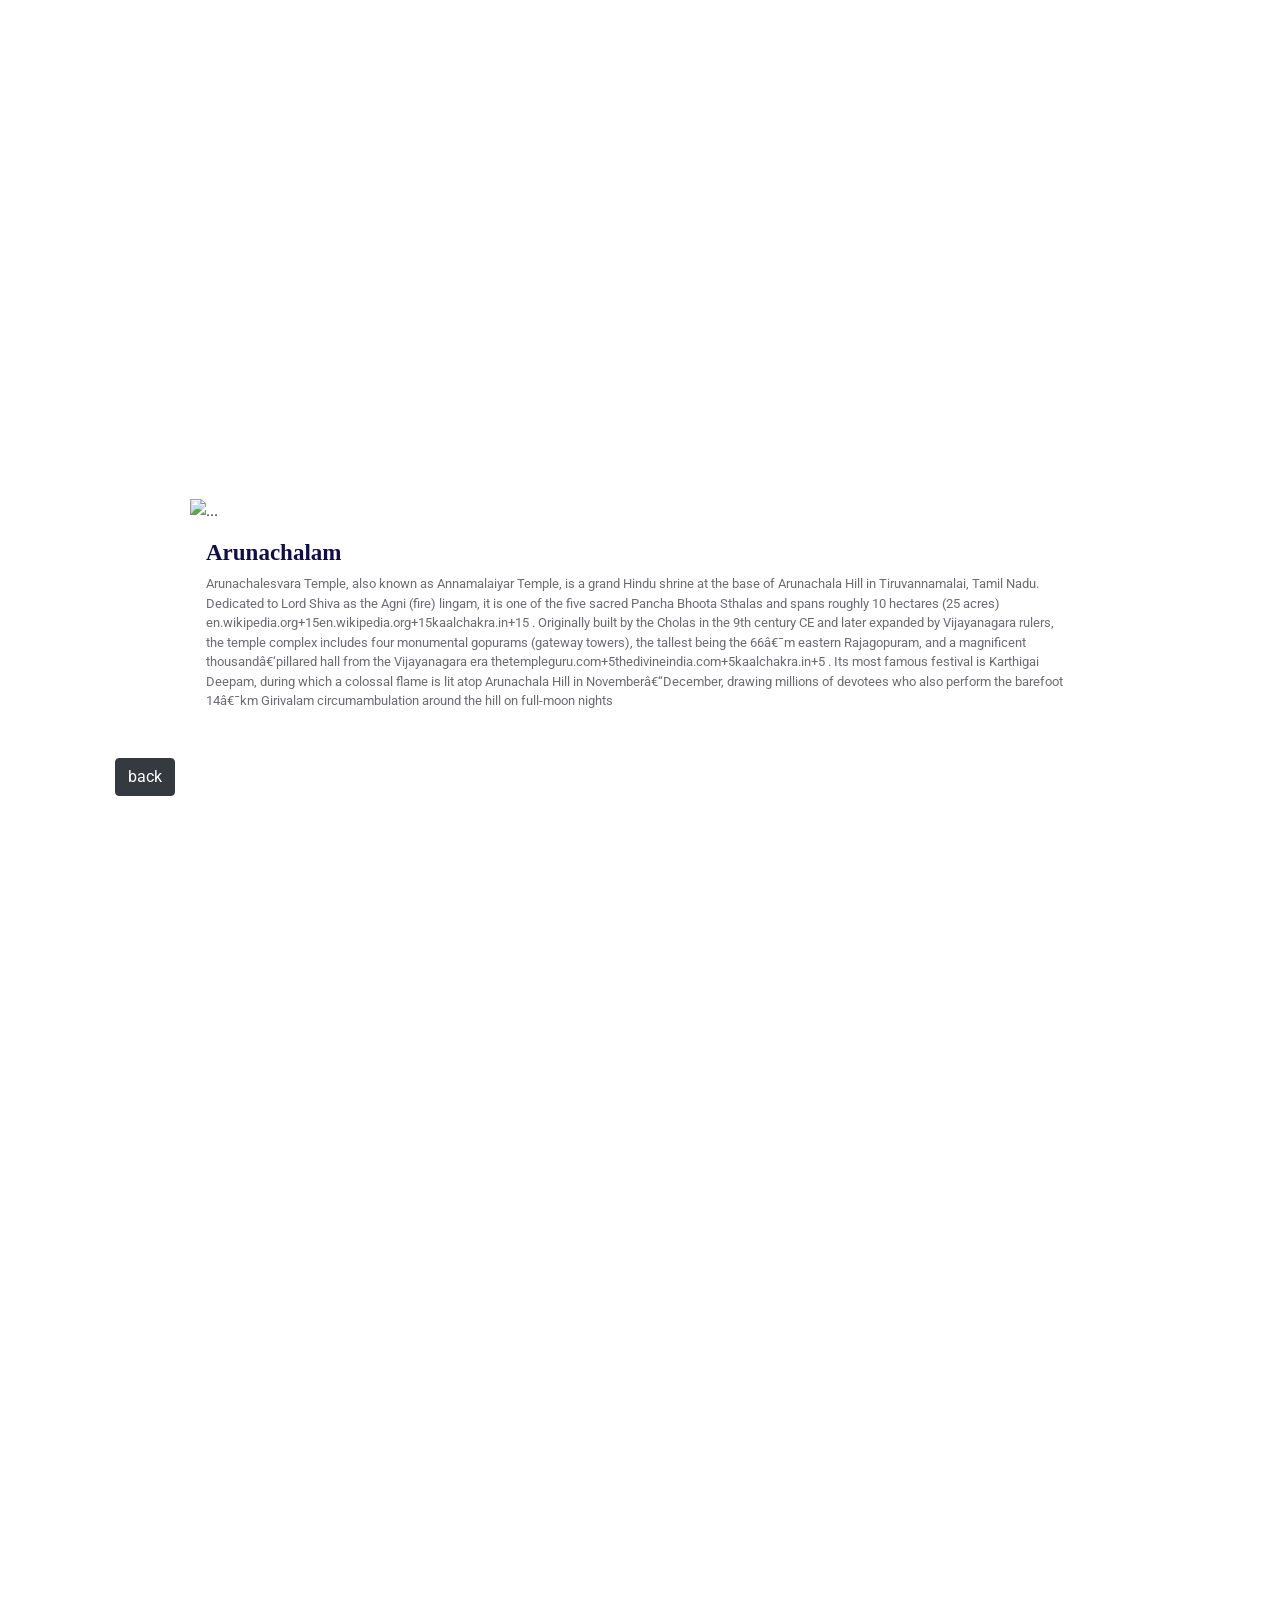
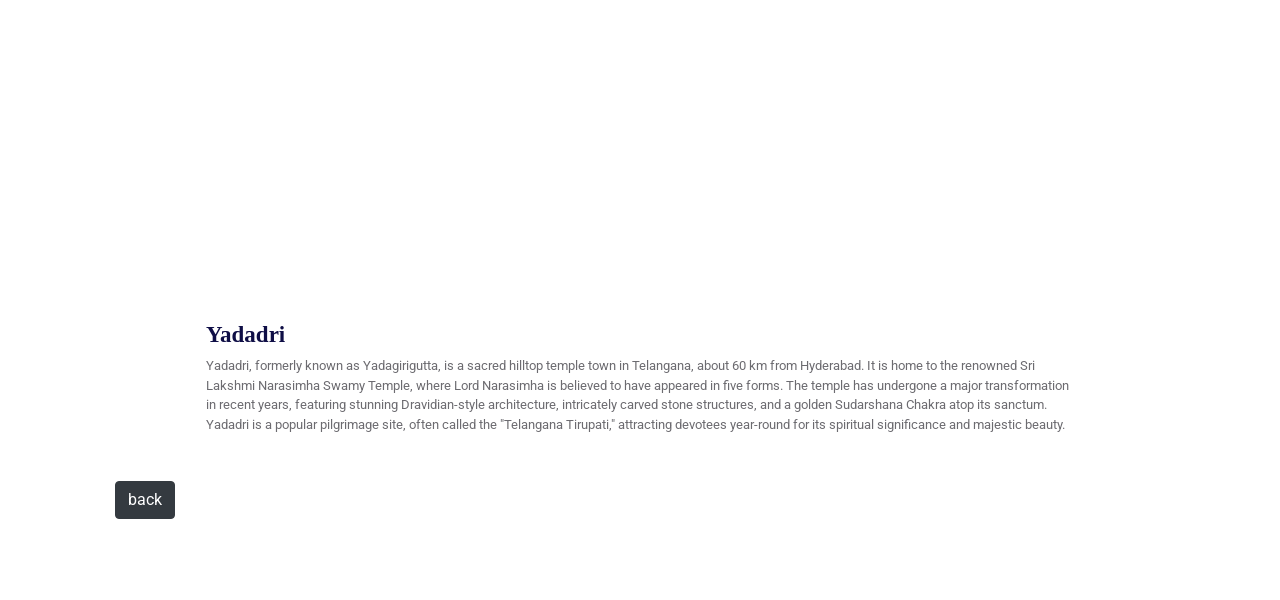
==== commit fbf046bd: "Update index.html" ====
--- a/index.html
+++ b/index.html
@@ -24,7 +24,7 @@
                             </p>
                             <button class="button" onclick="display('sectionFavouritePlaces')">Get Started</button>
                         </div>
-                    </div>There are no changes made in the code
+                    </div>
 
                 </div>
                 <div id="sectionFavouritePlaces">
--- a/index.css
+++ b/index.css
@@ -6,10 +6,6 @@
     height: 100vh;
     width: 100vw;
     background-size: cover;
-    background-position: center;
-    background-repeat: no-repeat;
-    margin: 0px;
-    padding: 0px;
     display: flex;
     flex-direction: column;
     justify-content: flex-end;
@@ -59,7 +55,8 @@
     background-image: url("https://res.cloudinary.com/dogvzuurc/image/upload/f_auto/q_auto/favorite_place_background_img_de6s27.jpg");
     min-height: 100vh;
     background-size: cover;
-    padding: 20px;
+    width: 100%;
+    padding: 24px;
 }
 
 .favourite-places-heading {
@@ -104,9 +101,9 @@
 .detailed-view-bg-container {
     background-image: url("https://img.freepik.com/free-vector/decorative-golden-mandala-red-background_1035-25355.jpg");
     min-height: 100vh;
+    width:100%;
     background-size: cover;
-    /* MOBILE KI PADDING TAKKUVA */
-    padding: 15px;
+    padding: 16px;
 }
 
 .detailed-view-heading {
@@ -174,6 +171,33 @@
         padding: 40px 60px;
     }
 
+/* FIX FOR WHITE GAP - MOBILE VIEW */
+* {
+  box-sizing: border-box;
+}
+
+body {
+  overflow-x: hidden;
+  margin: 0;
+  padding: 0;
+}
+
+.detailed-view-bg-container {
+  width: 100% !important;
+  min-height: 100vh;
+  background-size: cover !important;
+}
+
+.favourite-places-bg-container {
+  width: 100% !important;
+  background-size: cover !important;
+}
+
+.favourite-place-card-container {
+  width: 100% !important;
+  margin: 10px 0px;
+}
+
     .detailed-view-bg-container {
         padding: 20px 100px;
     }
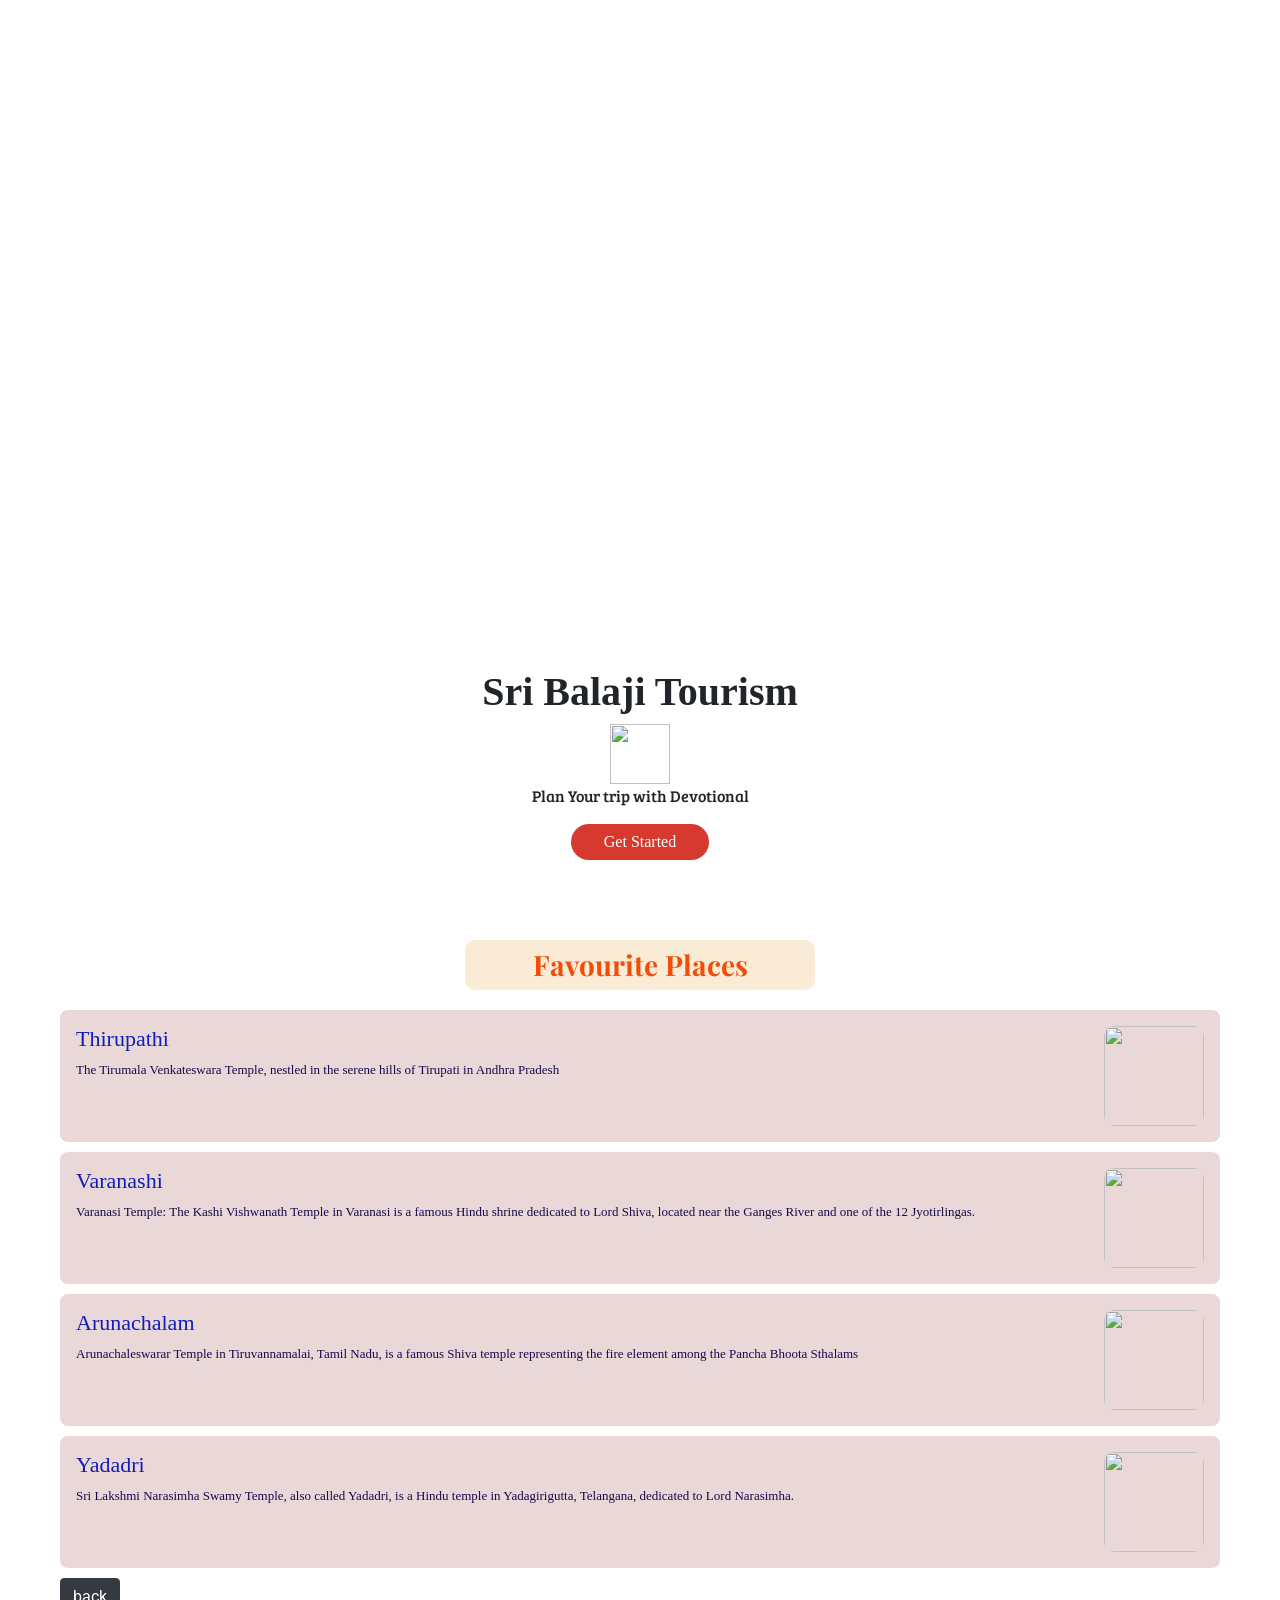
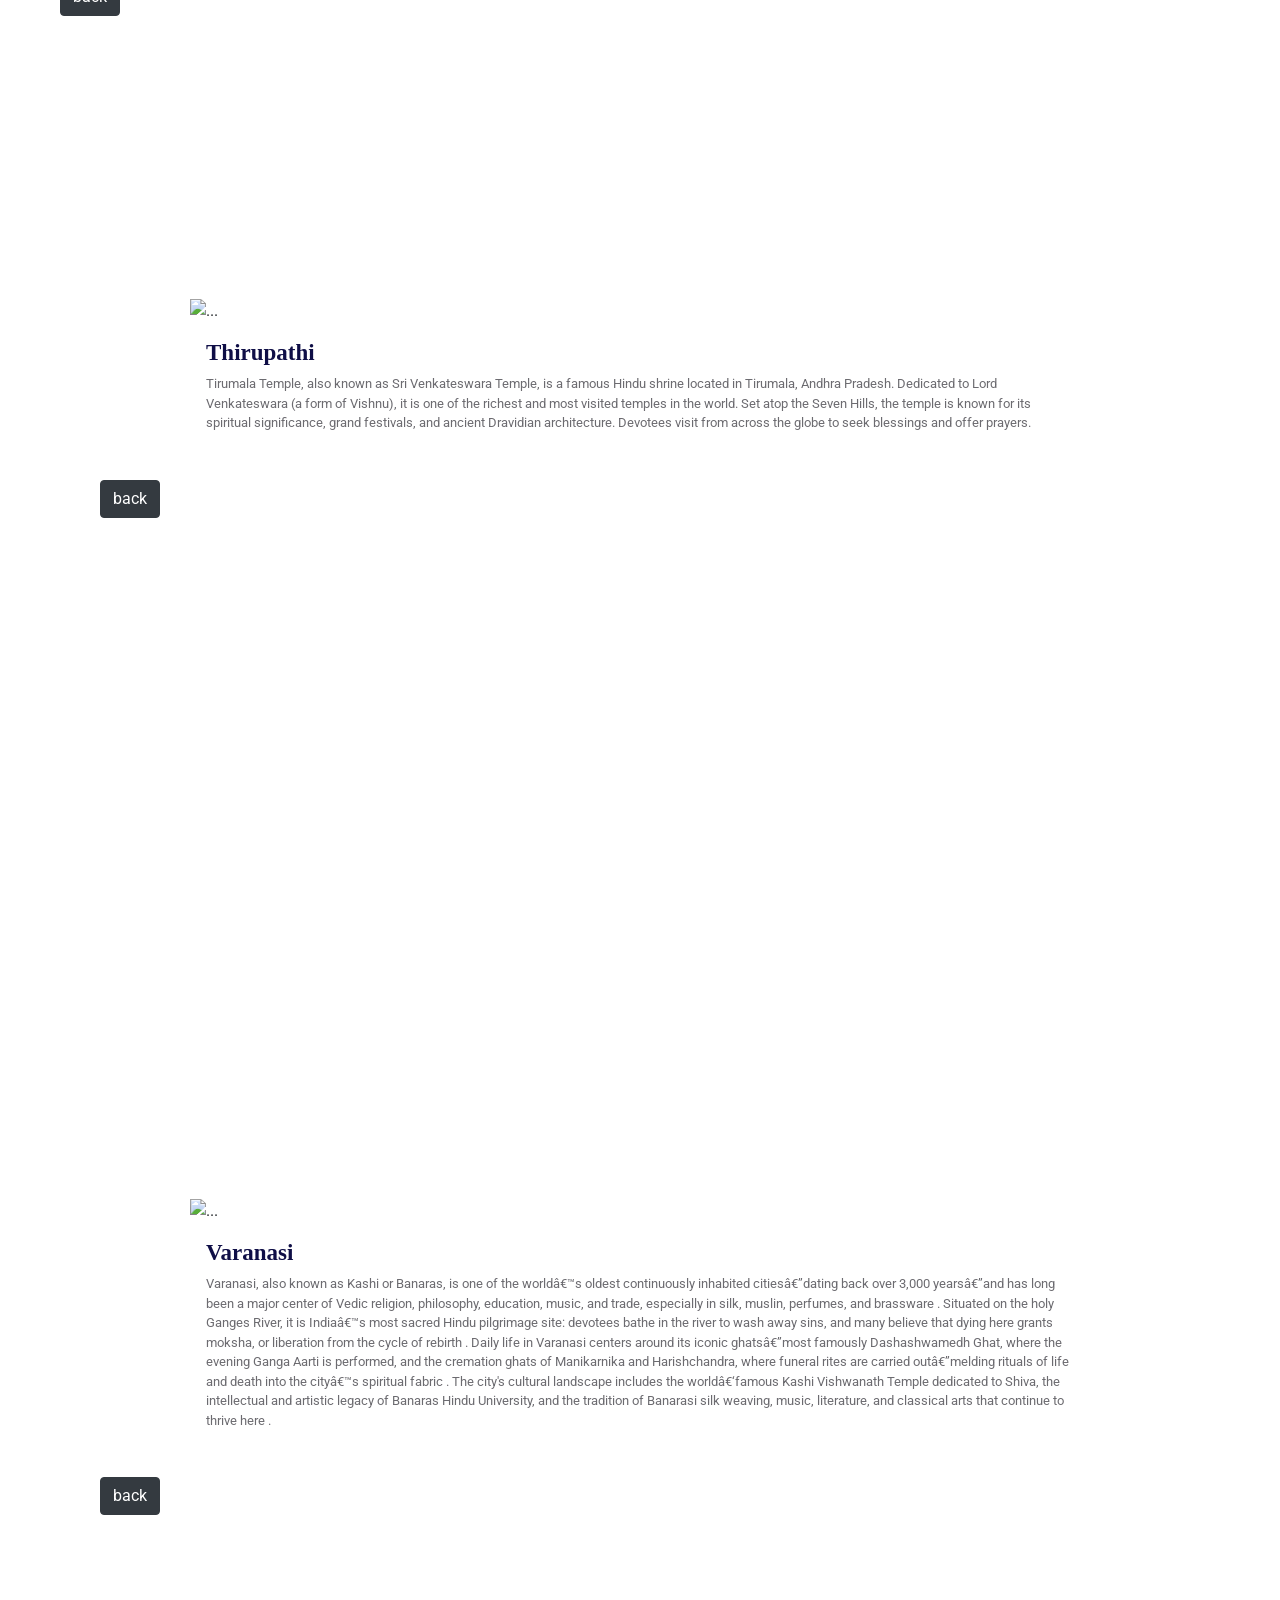
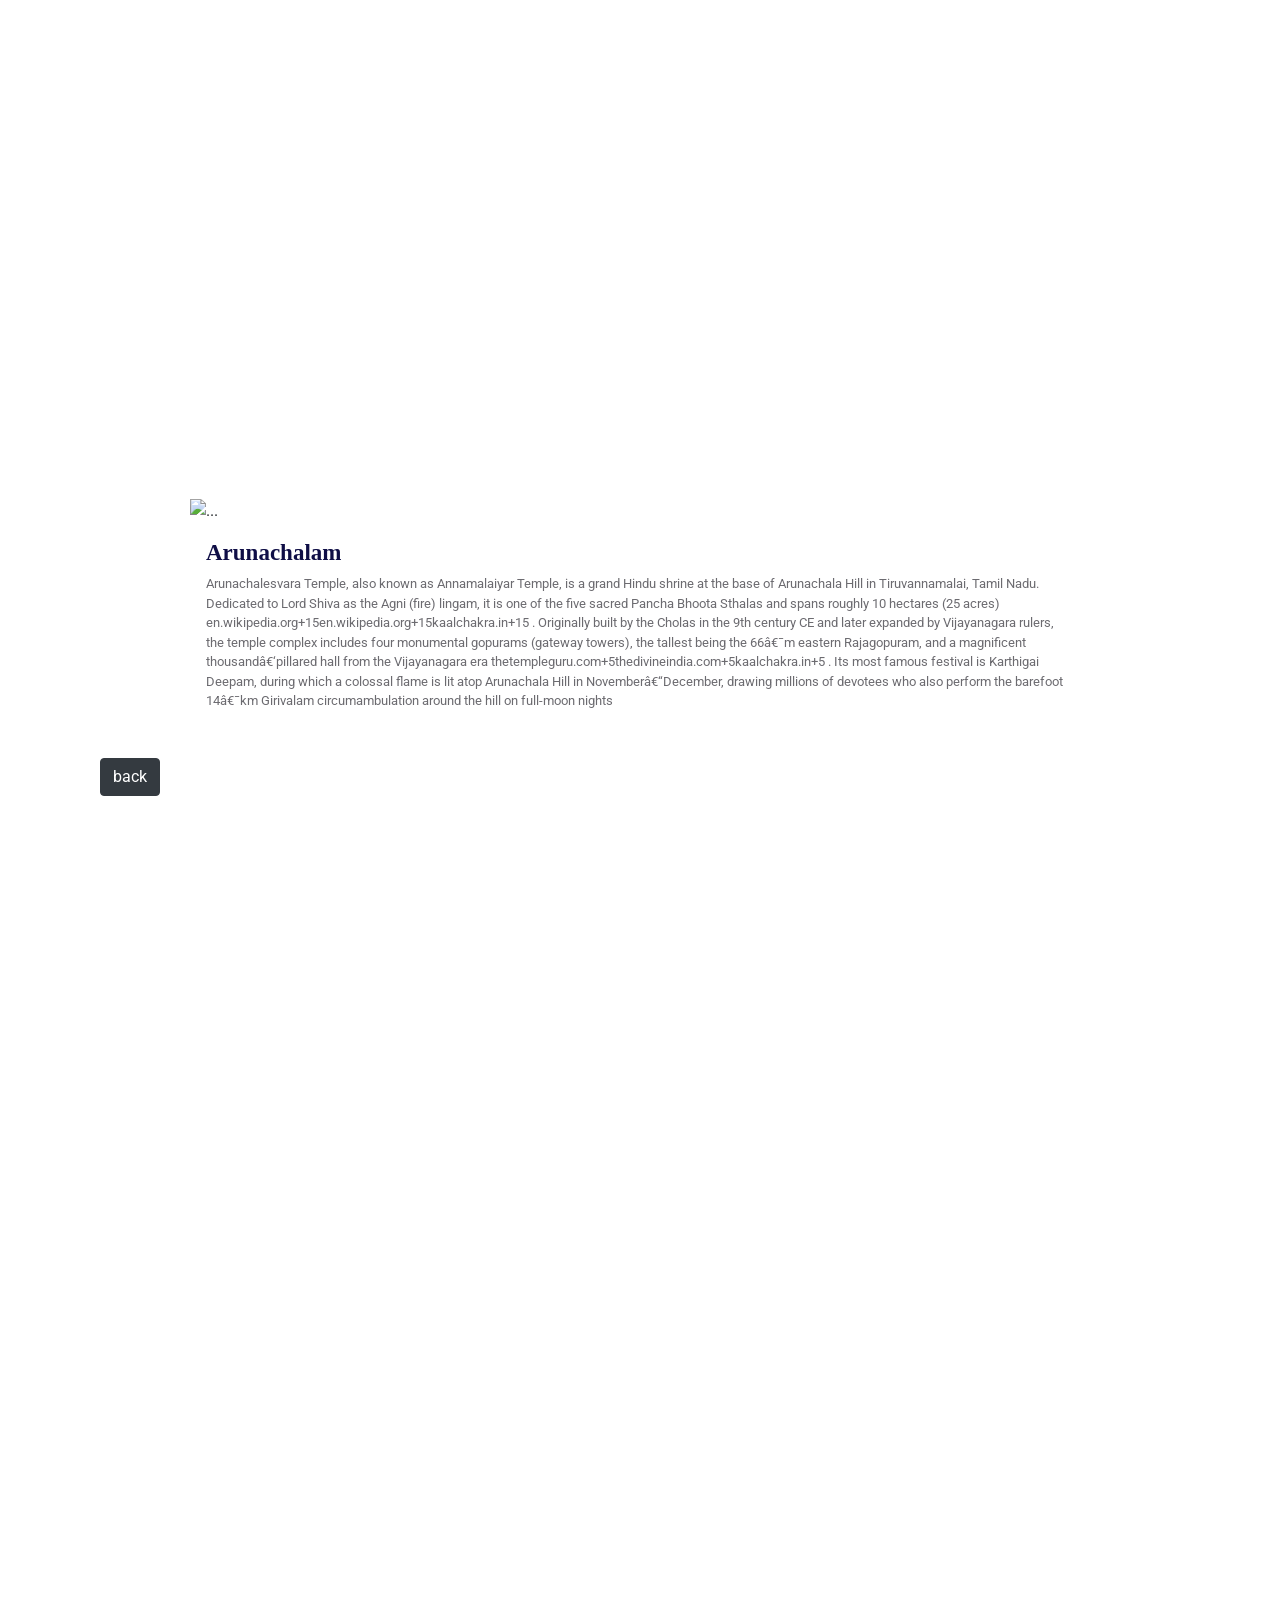
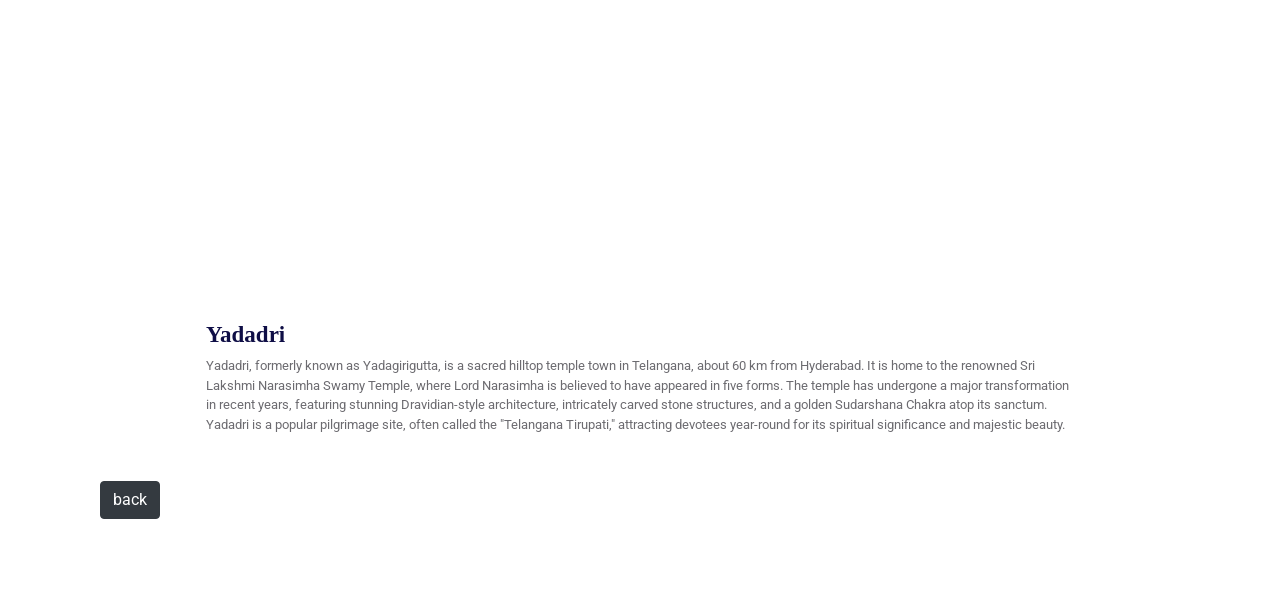
==== commit 30aec8a8: "Update index.html" ====
--- a/index.html
+++ b/index.html
@@ -13,7 +13,7 @@
 <body>
     <div class="container-fluid">
         <div class="row">
-            <div class="col-12 col-sm-12 col-md-6 col-xl-12">
+            <div class="col-12 p-0 m-0">
                 <div id="sectionHome">
                     <div class="bg-container d-flex flex-column justify-content-end">
                         <div class="tourism-card">
--- a/index.css
+++ b/index.css
@@ -2,22 +2,29 @@
 
 
 .bg-container {
-    background-image: url("https://res.cloudinary.com/dogvzuurc/image/upload/f_auto/q_auto/balaji_small_devices_ry1z1p.png");
-    height: 100vh;
-    width: 100vw;
-    background-size: cover;
-    display: flex;
-    flex-direction: column;
-    justify-content: flex-end;
-}
-
-@media screen and (min-width: 768px) {
-    .bg-container {
-        background-image: url("https://res.cloudinary.com/dogvzuurc/image/upload/f_auto/q_auto/balaji_medium_and_large_devices_sqqo5o.png");
-        background-position: center top;
-    }
-}
-
+  height: 100vh;
+  width: 100vw;
+  background-size: cover;
+  background-position: center;
+  background-repeat: no-repeat;
+  display: flex;
+  flex-direction: column;
+  justify-content: flex-end;
+  align-items: center;
+  text-align: center;
+}
+
+
+.bg-container {
+  background-image: url("https://d1tgh8fmlzexmh.cloudfront.net/ccbp-static-website/tourism-bg.png");
+}
+
+
+@media screen and (max-width: 767px) {
+  .bg-container {
+    background-image: url("https://res.cloudinary.com/dogvzuurc/image/upload/f_auto/q_auto/ChatGPT_Image_Oct_25_2026_09_22_18_AM_c7pqgk.jpg");
+  }
+}
 .tourism-card {
     text-align: center;
     background-color: white;
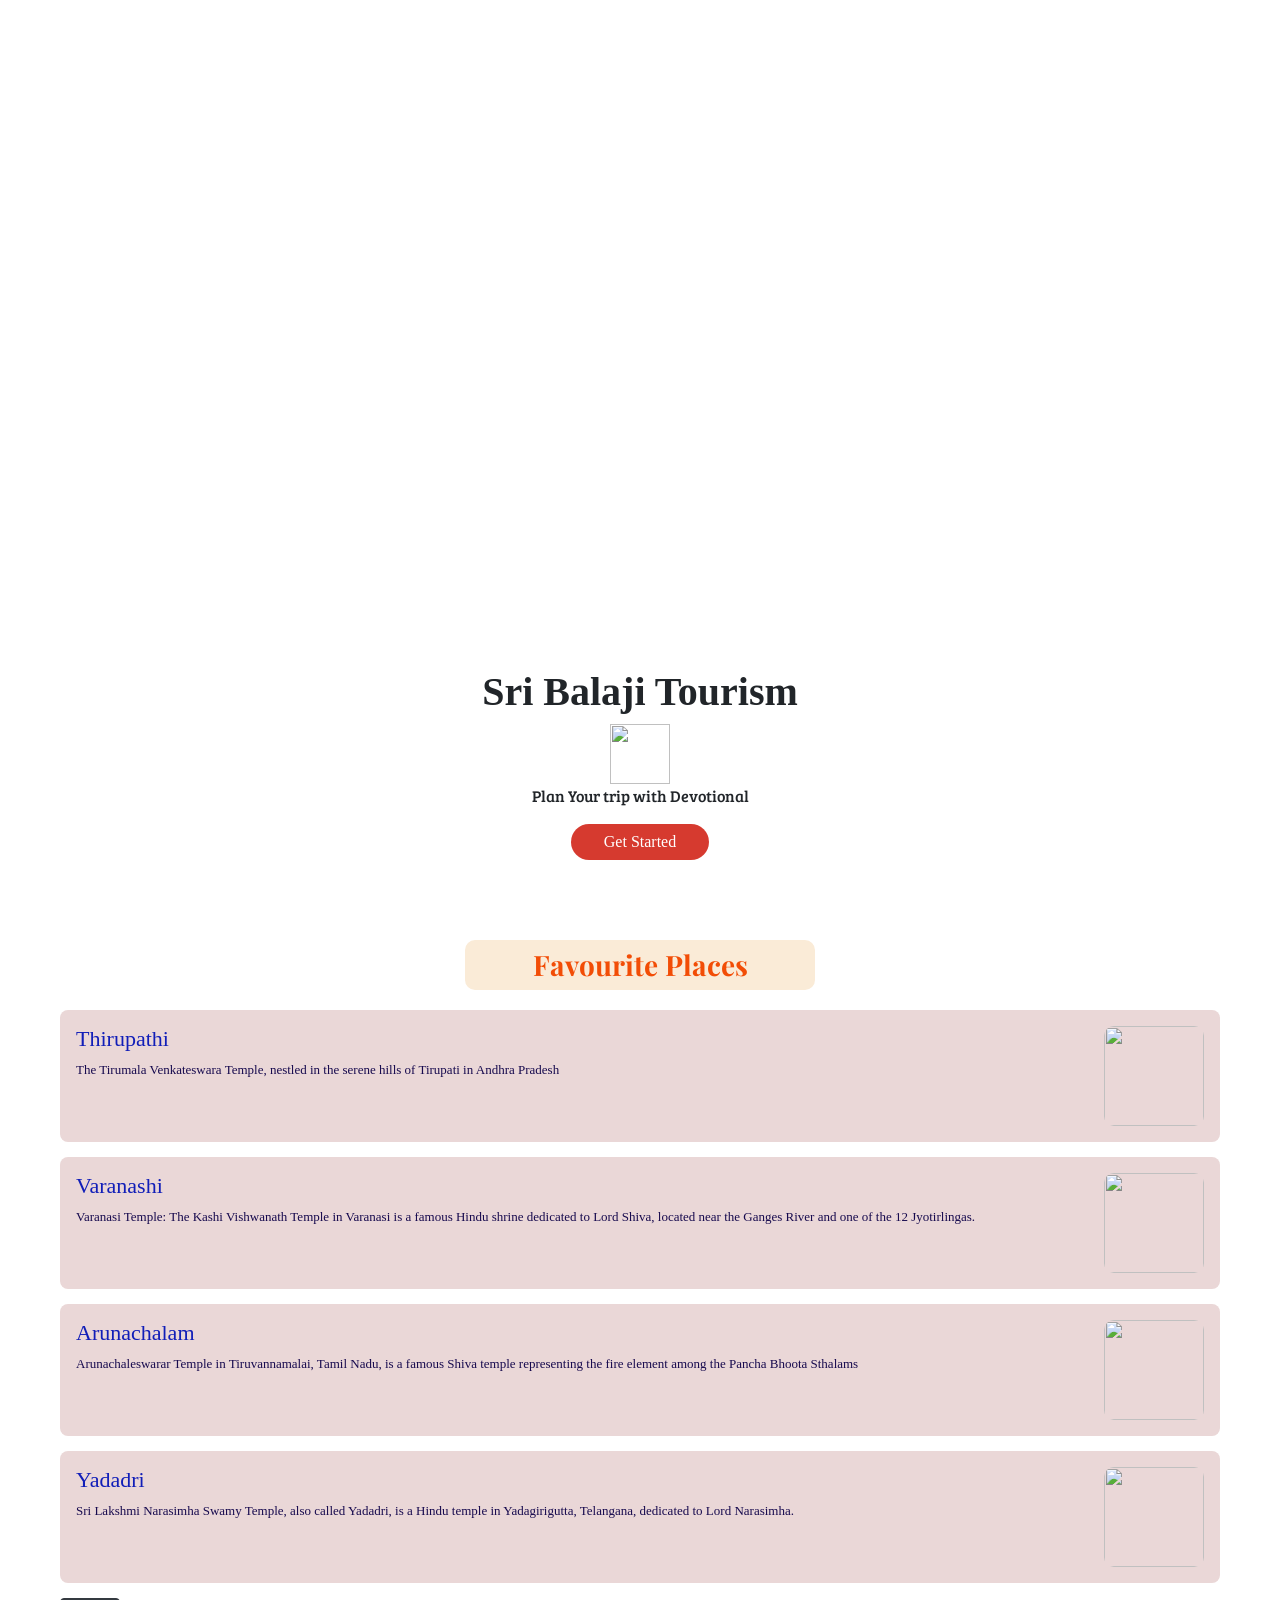
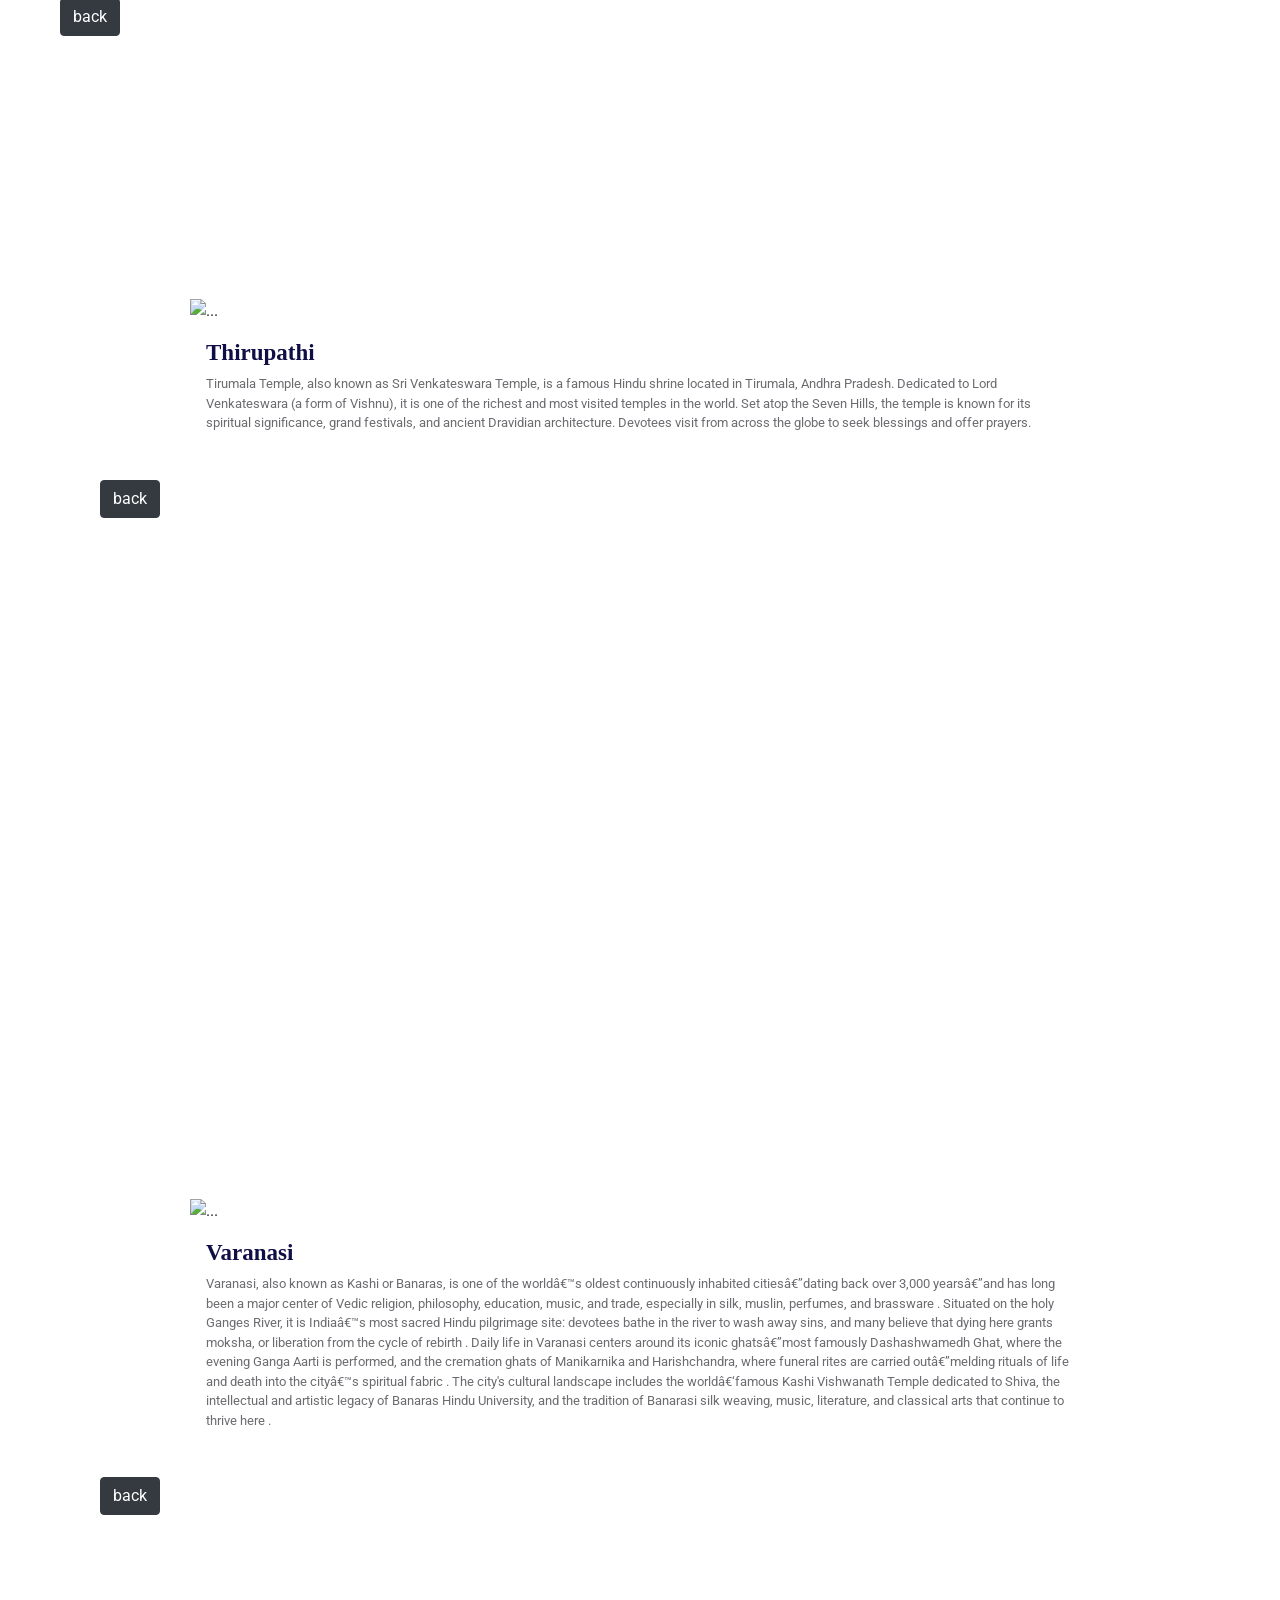
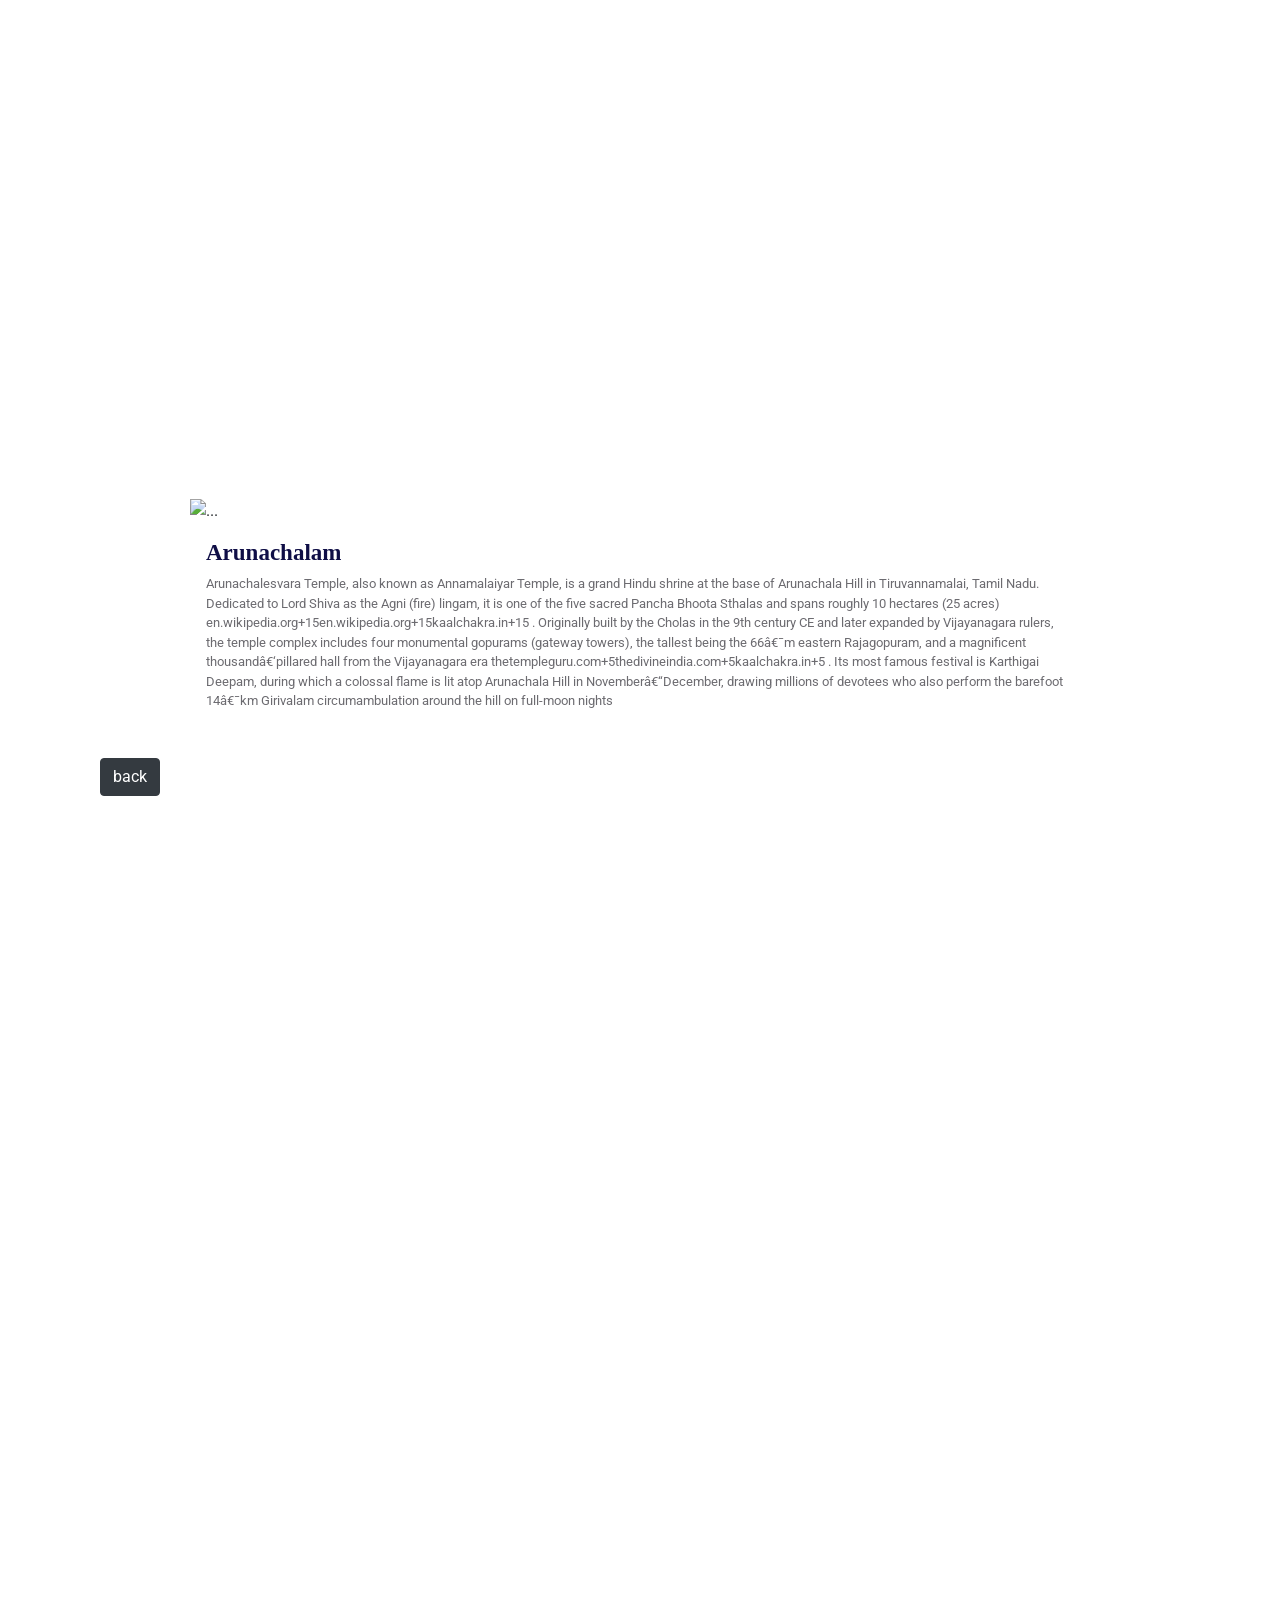
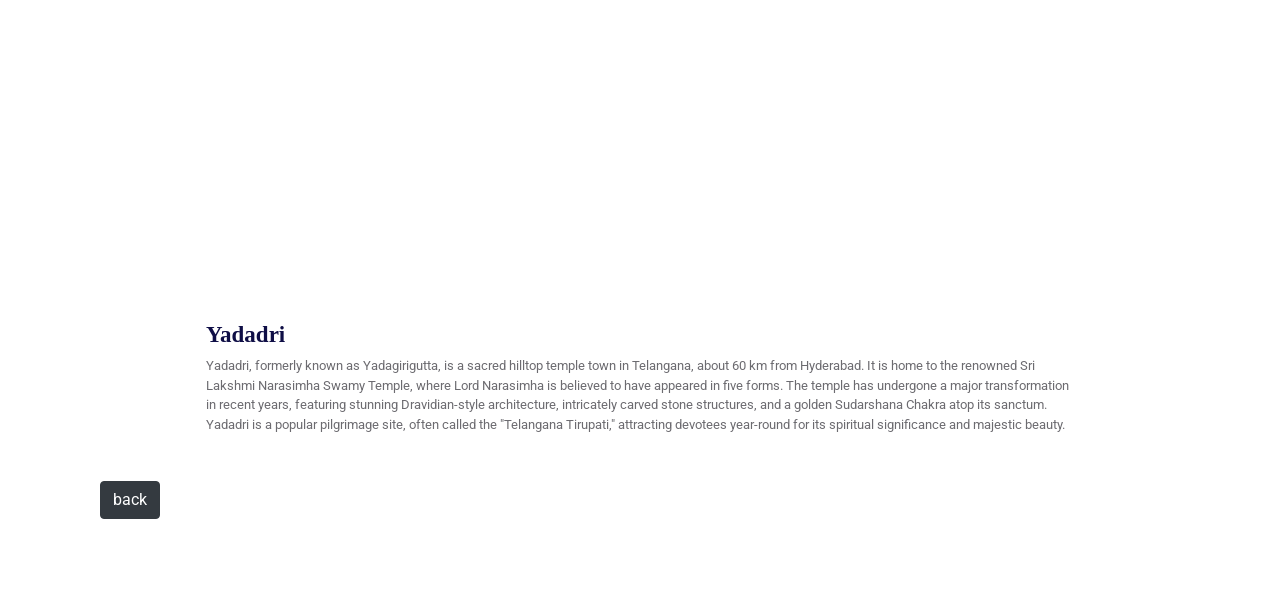
==== commit 0ac78d4e: "Update index.html" ====
--- a/index.html
+++ b/index.html
@@ -11,11 +11,11 @@
 </head>
 
 <body>
-    <div class="container-fluid">
-        <div class="row">
+    <div class="container-fluid p-0 m-0">
+        <div class="row p-0 m-0">
             <div class="col-12 p-0 m-0">
                 <div id="sectionHome">
-                    <div class="bg-container d-flex flex-column justify-content-end">
+                    <div class="bg-container d-flex flex-column justify-content-end" style="background-image: url('https://res.cloudinary.com/dogvzuurc/image/upload/f_auto/q_auto/ChatGPT_Image_Oct_25_2026_09_22_18_AM_c7pqgk.jpg'); background-size: cover; background-position: center; height: 100vh; width: 100%;">
                         <div class="tourism-card">
                             <h1 class="main-heading"> Sri Balaji Tourism</h1>
                             <p class="paragraph">
--- a/index.css
+++ b/index.css
@@ -1,11 +1,16 @@
 @import url('https://fonts.googleapis.com/css2?family=Bree+Serif&family=Caveat:wght@400;700&family=Lobster&family=Monoton&family=Open+Sans:ital,wght@0,400;0,700;1,400;1,700&family=Playfair+Display+SC:ital,wght@0,400;0,700;1,700&family=Playfair+Display:ital,wght@0,400;0,700;1,700&family=Roboto:ital,wght@0,400;0,700;1,400;1,700&family=Source+Sans+Pro:ital,wght@0,400;0,700;1,700&family=Work+Sans:ital,wght@0,400;0,700;1,700&display=swap');
 
+* { margin:0; padding:0; box-sizing:border-box; }
+html, body { margin:0 !important; padding:0 !important; width:100%; overflow-x:hidden; }
 
+.container-fluid, .row, .col-12 { margin:0 !important; padding:0 !important; }
+
+/* HOME - SAME IMAGE FOR MOBILE & DESKTOP - NO WHITE */
 .bg-container {
   height: 100vh;
-  width: 100vw;
+  width: 100%;
+  background-image: url("https://res.cloudinary.com/dogvzuurc/image/upload/f_auto/q_auto/ChatGPT_Image_Oct_25_2026_09_22_18_AM_c7pqgk.jpg");
   background-size: cover;
-  background-position: center;
   background-repeat: no-repeat;
   display: flex;
   flex-direction: column;
@@ -14,17 +19,17 @@
   text-align: center;
 }
 
-
-.bg-container {
-  background-image: url("https://d1tgh8fmlzexmh.cloudfront.net/ccbp-static-website/tourism-bg.png");
+@media screen and (max-width: 767px) {
+  .bg-container {
+    background-position: center top;
+  }
 }
 
-
-@media screen and (max-width: 767px) {
+@media screen and (min-width: 768px) {
   .bg-container {
-    background-image: url("https://res.cloudinary.com/dogvzuurc/image/upload/f_auto/q_auto/ChatGPT_Image_Oct_25_2026_09_22_18_AM_c7pqgk.jpg");
+    background-position: center center; /* Desktop lo middle nundi cut avuthundi, baga kanipisthundi */
   }
-}
+}/* --- MIGATHA CODE SAME --- */
 .tourism-card {
     text-align: center;
     background-color: white;
@@ -43,21 +48,17 @@
     border-radius: 20px;
     font-family: "fantasy";
 }
-
 .balaji-logo {
     height: 60px;
     width: 60px;
 }
-
 .main-heading {
     font-family: "fantasy";
     font-weight: bold;
 }
-
 .paragraph {
     font-family: "Bree Serif";
 }
-
 .favourite-places-bg-container {
     background-image: url("https://res.cloudinary.com/dogvzuurc/image/upload/f_auto/q_auto/favorite_place_background_img_de6s27.jpg");
     min-height: 100vh;
@@ -65,7 +66,6 @@
     width: 100%;
     padding: 24px;
 }
-
 .favourite-places-heading {
     color: #f24d06;
     font-family: 'Playfair Display', serif;
@@ -78,33 +78,28 @@
     max-width: 350px;
     margin: 0 auto 20px auto;
 }
-
 .favourite-place-card-container {
     background-color: rgb(234, 215, 215);
     border-radius: 8px;
     padding: 16px;
     margin-bottom: 15px;
 }
-
 .favourite-place-card-heading {
     font-size: 22px;
     font-family: fantasy;
     color: #111eb8;
 }
-
 .favourite-place-card-description {
     color: #170a4e;
     font-family: "fantasy";
     font-size: 13px;
 }
-
 .favourite-place-card-image {
     width: 100px;
     height: 100px;
     border-radius: 10px;
     object-fit: cover;
 }
-
 .detailed-view-bg-container {
     background-image: url("https://img.freepik.com/free-vector/decorative-golden-mandala-red-background_1035-25355.jpg");
     min-height: 100vh;
@@ -112,7 +107,6 @@
     background-size: cover;
     padding: 16px;
 }
-
 .detailed-view-heading {
     color: white;
     font-family: "fantasy";
@@ -120,91 +114,41 @@
     font-weight: bold;
     padding: 15px;
 }
-
 .detailed-view-card-container {
     background-color: white;
     border-radius: 8px;
     margin: 15px auto;
     max-width: 900px;
 }
-
 .detailed-view-card-heading {
     color: #0f0e46;
     font-family: "fantasy";
     font-size: 23px;
     font-weight: bold;
 }
-
 .detailed-view-card-description {
     color: #6c6b70;
     font-family: "Roboto";
     font-size: 13px;
 }
-
 .detailed-view-card-text-container {
     padding: 16px;
 }
 
-
 @media screen and (max-width: 768px) {
-    .favourite-places-bg-container {
-        padding: 15px;
-    }
-
     .favourite-place-card-container {
         flex-direction: column !important;
-        margin: 10px 0px;
     }
-
     .favourite-place-card-image {
         width: 100%;
         height: 180px;
         margin-top: 10px;
     }
-
-    .detailed-view-bg-container {
-        padding: 10px;
-    }
-
-    .tourism-card {
-        width: 90%;
-        margin-left: auto;
-        margin-right: auto;
-    }
 }
-
 @media screen and (min-width: 768px) {
     .favourite-places-bg-container {
         padding: 40px 60px;
     }
-
-/* FIX FOR WHITE GAP - MOBILE VIEW */
-* {
-  box-sizing: border-box;
-}
-
-body {
-  overflow-x: hidden;
-  margin: 0;
-  padding: 0;
-}
-
-.detailed-view-bg-container {
-  width: 100% !important;
-  min-height: 100vh;
-  background-size: cover !important;
-}
-
-.favourite-places-bg-container {
-  width: 100% !important;
-  background-size: cover !important;
-}
-
-.favourite-place-card-container {
-  width: 100% !important;
-  margin: 10px 0px;
-}
-
     .detailed-view-bg-container {
         padding: 20px 100px;
     }
